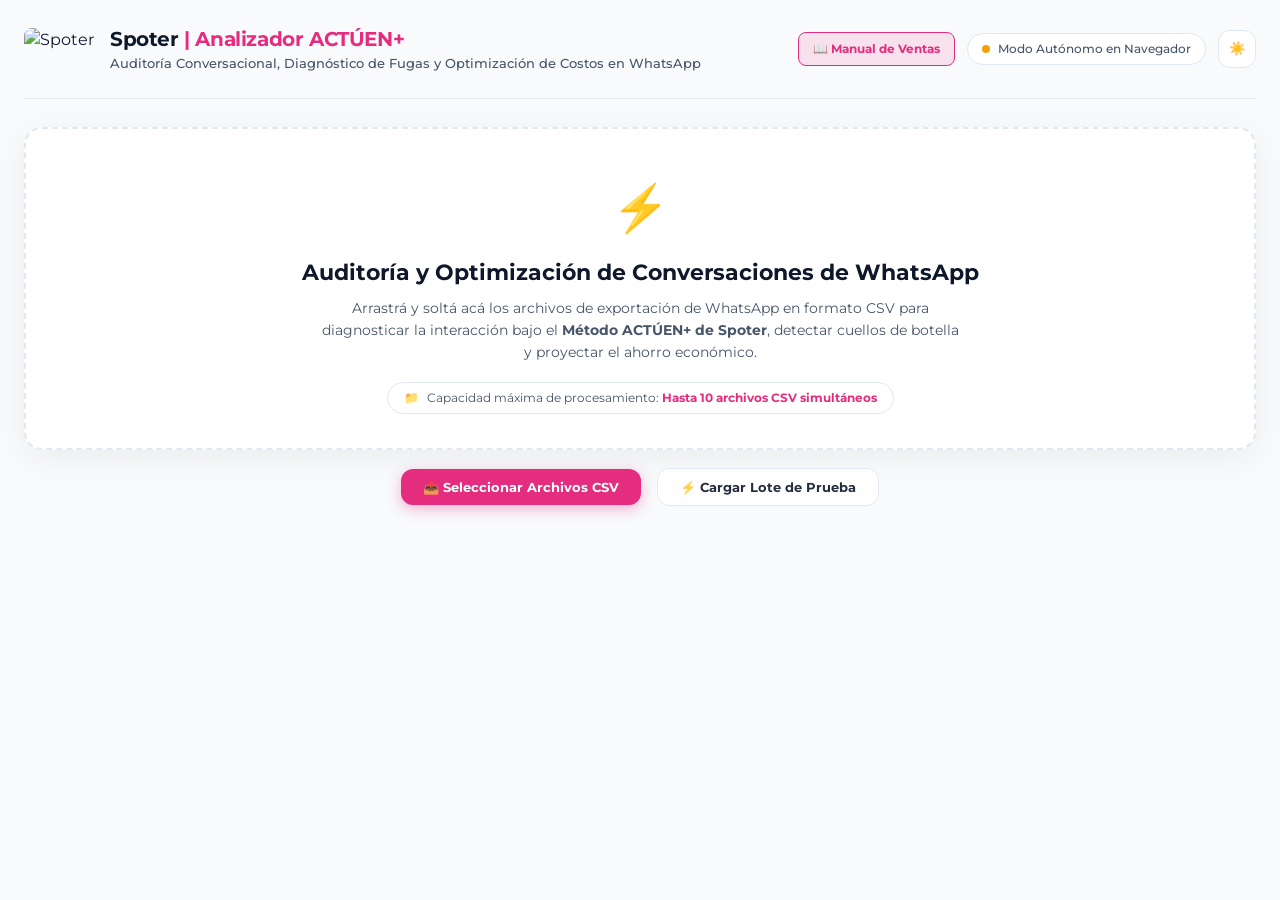
==== index_v2.4_clasico.html @ 39a01011 "Deploy Spoter ACTÚEN+ v2.5 y Manual de Ventas v2.0" ====
<!DOCTYPE html>
<html lang="es">
<head>
  <meta charset="UTF-8">
  <meta name="viewport" content="width=device-width, initial-scale=1.0">
  <title>Spoter | Analizador ACTÚEN+ - Auditoría Conversacional en WhatsApp</title>
  
  <!-- Tipografía Oficial Montserrat -->
  <link rel="preconnect" href="https://fonts.googleapis.com">
  <link rel="preconnect" href="https://fonts.gstatic.com" crossorigin>
  <link href="https://fonts.googleapis.com/css2?family=Montserrat:wght@400;500;600;700;800&display=swap" rel="stylesheet">
  
  <!-- Chart.js para visualizaciones interactivas -->
  <script src="https://cdn.jsdelivr.net/npm/chart.js"></script>
  
  <!-- PapaParse para procesamiento autónomo -->
  <script src="https://cdnjs.cloudflare.com/ajax/libs/PapaParse/5.4.1/papaparse.min.js"></script>
  
  <script>
    // Limpieza de Service Workers y cachés residuales de otros proyectos en localhost:8080
    if ('serviceWorker' in navigator) {
      navigator.serviceWorker.getRegistrations().then(registrations => {
        for (const reg of registrations) reg.unregister();
      });
    }
    if ('caches' in window) {
      caches.keys().then(names => {
        for (const name of names) caches.delete(name);
      });
    }
  </script>
  <link rel="stylesheet" href="app.css">
</head>
<body>

  <div class="container">
    
    <!-- Encabezado Principal Spoter (Limpio al Iniciar) -->
    <header class="app-header">
      <div class="brand-group">
        <img src="https://spoter.com.ar/wp-content/uploads/2022/11/Logo-Spoter.png" alt="Spoter" class="spoter-logo">
        <div class="brand-titles">
          <h1>Spoter <span>| Analizador ACTÚEN+</span></h1>
          <p id="subTitleHeader">Auditoría Conversacional, Diagnóstico de Fugas y Optimización de Costos en WhatsApp</p>
        </div>
      </div>
      <div class="header-actions">
        <a href="manual_ventas.html" target="_blank" class="btn-manual-link" style="text-decoration: none; display: inline-flex; align-items: center; gap: 6px; padding: 7px 14px; border-radius: 8px; border: 1px solid var(--spoter-pink); color: var(--spoter-pink); font-size: 12px; font-weight: 700; background: var(--spoter-pink-light); transition: all 0.2s ease;">
          📖 Manual de Ventas
        </a>
        <div class="status-indicator" id="apiStatusBadge">
          <span class="status-dot"></span> Verificando conexión...
        </div>
        <button class="btn-icon" id="btnTheme" title="Alternar tema claro/oscuro">🌙</button>
      </div>
    </header>

    <!-- Panel Inicial de Carga / Ingestión (Se oculta tras procesar) -->
    <section class="upload-container" id="dropzonePanel">
      <!-- Cuadro inicial de Drag & Drop -->
      <div class="dropzone-box" id="dropzoneBox">
        <div class="upload-icon">⚡</div>
        <h3>Auditoría y Optimización de Conversaciones de WhatsApp</h3>
        <p class="dropzone-desc">
          Arrastrá y soltá acá los archivos de exportación de WhatsApp en formato CSV para diagnosticar la interacción bajo el <strong>Método ACTÚEN+ de Spoter</strong>, detectar cuellos de botella y proyectar el ahorro económico.
        </p>
        
        <!-- Indicador de Cantidad Máxima de Archivos -->
        <div class="upload-max-badge">
          <span class="max-badge-icon">📁</span>
          <span>Capacidad máxima de procesamiento: <strong>Hasta 10 archivos CSV simultáneos</strong></span>
        </div>
      </div>
      
      <!-- Botones por FUERA del cuadro inicial -->
      <div class="upload-btn-group-outside">
        <button class="btn btn-primary btn-select-files" id="btnUpload">
          📤 Seleccionar Archivos CSV
        </button>
        <button class="btn btn-secondary btn-test-batch" id="btnLoadDefault">
          ⚡ Cargar Lote de Prueba
        </button>
        <input type="file" id="fileInput" multiple accept=".csv" style="display: none;">
      </div>
    </section>

    <!-- Wizard Intermedio de Calibración Spoter (Se activa tras procesar y antes de mostrar resultados) -->
    <section class="wizard-panel" id="wizardSection" style="display: none;">
      <div class="wizard-header">
        <div class="wizard-step-tag">Paso 1 de 2 • Configuración Previa al Diagnóstico</div>
        <h2>⚙️ Calibración de Parámetros del Análisis ACTÚEN+</h2>
        <p>
          El sistema auditó las conversaciones y detectó los siguientes parámetros operativos. Podés confirmarlos o modificarlos antes de ingresar al informe completo:
        </p>
      </div>

      <div class="wizard-steps-grid">
        <!-- Paso 1: Rubro -->
        <div class="wizard-step-card">
          <div class="step-badge">1</div>
          <div class="step-content">
            <h4>🏢 Rubro de la Empresa</h4>
            <p class="step-hint" id="wizRubroDetectedHint">Detectado automáticamente por vocabulario de clientes</p>
            <select class="wizard-select" id="wizSelectRubro">
              <option value="salud_obra_social">🏥 Salud, Obras Sociales & Prepagas</option>
              <option value="construccion_corralon">🧱 Construcción, Corralones & Materiales</option>
              <option value="automotor_concesionaria">🚗 Concesionarias, Talleres & Repuestos</option>
              <option value="inmobiliaria_desarrollos">🏢 Inmobiliarias & Desarrollos</option>
              <option value="seguros_fintech">💳 Seguros, Préstamos & Finanzas</option>
              <option value="educacion_institutos">🎓 Educación, Cursos & Universidades</option>
              <option value="comercio_retail">🛍️ Comercio, Retail & E-commerce</option>
              <option value="turismo_hoteleria">✈️ Turismo, Hoteles & Agencias</option>
              <option value="gastronomia_delivery">🍕 Gastronomía, Delivery & Bares</option>
              <option value="saas_b2b_tecnologia">💻 Software, SaaS & B2B</option>
              <option value="servicios_generales">⚙️ Servicios Profesionales & Generales</option>
            </select>
            <div class="step-detail" id="wizRubroDetail">Calibra SLA óptimo, plantillas y patrones de consulta del sector.</div>
          </div>
        </div>

        <!-- Paso 2: Foco -->
        <div class="wizard-step-card">
          <div class="step-badge">2</div>
          <div class="step-content">
            <h4>🎯 Foco del Canal de Atención</h4>
            <p class="step-hint" id="wizFocusDetectedHint">Evaluación comercial vs asistencial</p>
            <select class="wizard-select" id="wizSelectFocus">
              <option value="auto">🎯 Foco: Detección Automática</option>
              <option value="ventas">🛍️ Modo Ventas / Comercial (Cotizaciones & Cierre)</option>
              <option value="soporte">🎧 Modo Soporte / Gestión (Trámites & Reclamos)</option>
            </select>
            <div class="step-detail" id="wizFocusDetail">Define si se audita conversión comercial o eficiencia de resolución.</div>
          </div>
        </div>

        <!-- Paso 3: Política de Handoff -->
        <div class="wizard-step-card">
          <div class="step-badge">3</div>
          <div class="step-content">
            <h4>🤖 Política de Handoff</h4>
            <p class="step-hint">Derivación Bot ➔ Asesor Humano</p>
            <select class="wizard-select" id="wizSelectHandoff">
              <option value="hybrid">⚖️ Híbrido (Equilibrado)</option>
              <option value="bot_priority">🤖 Bot Autoservicio (Max Automatización)</option>
              <option value="human_priority">👤 Humano Prioritario (Venta Consultiva)</option>
            </select>
            <div class="step-detail" id="wizHandoffDetail">Ajusta el balance de automatización y auditoría de cuellos de botella.</div>
          </div>
        </div>
      </div>

      <!-- Criterios de Calificación al finalizar el wizard -->
      <div class="wizard-criteria-section" id="wizardCriteriaSection">
        <div class="criteria-header">
          <h3>🔍 Criterios de Calificación Spoter según tu Selección</h3>
          <span class="criteria-tag-active" id="wizSummaryBadge">Configuración Lista</span>
        </div>
        <div class="qualification-grid" id="wizardQualGrid">
          <div class="qualification-item">
            <strong>🏢 Rubro & Benchmarks</strong>
            <p id="wizTxtRubroQual">Cargando benchmark del sector...</p>
          </div>
          <div class="qualification-item">
            <strong>🎯 Foco & Tipo de Interacción</strong>
            <p id="wizTxtFocusQual">Calculando afinidad comercial...</p>
          </div>
          <div class="qualification-item">
            <strong>🤖 Política de Handoff & Automatización</strong>
            <p id="wizTxtHandoffQual">Evaluando balance bot vs personas...</p>
          </div>
          <div class="qualification-item">
            <strong>⏱️ Calibración de SLA y Tiempos</strong>
            <p id="wizTxtSlaQual">Ajustando umbrales de alerta y zona fría...</p>
          </div>
        </div>
      </div>

      <!-- Botón de Transición al Análisis -->
      <div class="wizard-actions">
        <button class="btn btn-primary btn-proceed-analysis" id="btnProceedToDashboard">
          🚀 Pasar al Análisis ➔
        </button>
      </div>
    </section>

    <!-- Contenido del Dashboard (Se activa tras pasar el wizard) -->
    <main id="dashboardContent" style="display: none;">

      <!-- Barra Ejecutiva Superior de Mando (Se Mantiene Visible Bien Arriba) -->
      <section class="executive-top-bar" id="executiveTopBar">
        <div class="executive-context">
          <div class="context-badges">
            <span class="badge-rubro" id="badgeRubroTop">🏢 Rubro: Detectando...</span>
            <span class="badge-files" id="badgeFilesTop">📁 0 archivos procesados</span>
          </div>
          <div class="context-selectors">
            <div class="selector-group">
              <label for="selectFocus">Foco del Canal:</label>
              <select class="focus-select" id="selectFocus" title="Cambiar foco de análisis">
                <option value="auto">🎯 Foco: Automático</option>
                <option value="ventas">🛍️ Modo Ventas / Comercial</option>
                <option value="soporte">🎧 Modo Soporte / Gestión</option>
              </select>
            </div>

            <div class="selector-group">
              <label for="selectHandoff">Política Handoff:</label>
              <select class="focus-select" id="selectHandoff" title="Política de Handoff (Derivación Bot ➔ Asesor)">
                <option value="hybrid">⚖️ Híbrido (Equilibrado)</option>
                <option value="bot_priority">🤖 Bot Autoservicio (Max Automatización)</option>
                <option value="human_priority">👤 Humano Prioritario (Venta Consultiva)</option>
              </select>
            </div>
          </div>
        </div>

        <div class="executive-actions">
          <button class="btn btn-primary" id="btnTopDownloadReport">
            📥 Descargar Informe (.md)
          </button>
          <button class="btn btn-secondary" id="btnTopPrintReport">
            🖨️ Guardar PDF
          </button>
          <button class="btn btn-outline-danger" id="btnResetAnalysis" title="Cargar nuevos archivos de chat">
            🔄 Nuevo Análisis
          </button>
        </div>
      </section>

      <!-- Ficha Técnica de Calificación Automática Spoter (CÓMO se definieron) -->
      <section class="qualification-panel" id="qualificationPanel">
        <div class="qualification-header">
          <h3>🔍 Criterios de Clasificación Automática de Spoter</h3>
          <span style="font-size: 11px; color: var(--text-muted);">Análisis Semántico en Tiempo Real</span>
        </div>
        <div class="qualification-grid">
          <div class="qualification-item" id="itemRubroQual">
            <strong>🏢 Rubro Detectado</strong>
            <p id="txtRubroQual">Analizando vocabulario y términos clave de los usuarios...</p>
          </div>
          <div class="qualification-item" id="itemFocusQual">
            <strong>🎯 Foco de Negocio (Ventas vs Soporte)</strong>
            <p id="txtFocusQual">Calculando afinidad comercial vs asistencial...</p>
          </div>
          <div class="qualification-item" id="itemHandoffQual">
            <strong>🤖 Política de Handoff & Automatización</strong>
            <p id="txtHandoffQual">Evaluando el balance de mensajes resueltos por bot vs personal humano...</p>
          </div>
          <div class="qualification-item" id="itemSlaQual">
            <strong>⏱️ Calibración de SLA y Tiempos</strong>
            <p id="txtSlaQual">Comparando los tiempos reales contra el estándar saludable del sector...</p>
          </div>
        </div>
      </section>

      <!-- Guía Explicativa del Semáforo Spoter -->
      <div class="kpi-legend-bar">
        <span class="legend-title">🚦 Semáforo de Calificación Spoter:</span>
        <div class="legend-badges">
          <span class="legend-item"><span class="dot-green"></span> <strong>Verde (Bueno):</strong> Cumple estándar saludable ACTÚEN+</span>
          <span class="legend-item"><span class="dot-yellow"></span> <strong>Amarillo (Alerta):</strong> Fricción operativa / Mejorable</span>
          <span class="legend-item"><span class="dot-red"></span> <strong>Rojo (Malo):</strong> Fuga de clientes, lentitud crítica o sobrecosto</span>
        </div>
      </div>

      <!-- Banner de Métricas Clave (KPIs Clickables con Semáforo y Contexto) -->
      <section class="kpi-grid">
        <div class="kpi-card" id="cardKpiTotalMsgs" data-kpi="total_msgs" title="Hacé clic para ver la explicación">
          <div class="kpi-title">
            <span>Total Mensajes</span>
            <span class="kpi-status-tag status-neutral" id="tagKpiTotalMsgs">ℹ️ AUDITADO</span>
          </div>
          <div class="kpi-value" id="kpiTotalMsgs">-</div>
          <div class="kpi-sub" id="kpiTotalSub">Volumen analizado del período</div>
        </div>

        <div class="kpi-card" id="cardKpiClients" data-kpi="clients" title="Hacé clic para ver el desglose de los 3 picos de horarios">
          <div class="kpi-title">
            <span>Usuarios Atendidos</span>
            <span class="kpi-status-tag status-neutral" id="tagKpiClients">📅 DEMANDA</span>
          </div>
          <div class="kpi-value" id="kpiClients">-</div>
          <div class="kpi-peaks-vertical" id="kpiPeaksVerticalContainer">
            <div class="kpi-peak-row">
              <span class="peak-badge-num">1.</span>
              <span class="peak-time" id="peakRowTime1">--:-- hs</span>
              <span class="peak-count" id="peakRowCount1">(--)</span>
            </div>
            <div class="kpi-peak-row">
              <span class="peak-badge-num">2.</span>
              <span class="peak-time" id="peakRowTime2">--:-- hs</span>
              <span class="peak-count" id="peakRowCount2">(--)</span>
            </div>
            <div class="kpi-peak-row">
              <span class="peak-badge-num">3.</span>
              <span class="peak-time" id="peakRowTime3">--:-- hs</span>
              <span class="peak-count" id="peakRowCount3">(--)</span>
            </div>
          </div>
        </div>

        <div class="kpi-card alert" id="cardKpiFrag" data-kpi="fragmentation" title="Hacé clic para ver la explicación">
          <div class="kpi-title">
            <span>Fragmentación (C)</span>
            <span class="kpi-status-tag status-alert" id="tagKpiFrag">🔴 MALO / CRÍTICO</span>
          </div>
          <div class="kpi-value" id="kpiFragmentation">-%</div>
          <div class="kpi-sub" id="kpiFragSub">Ráfagas de 2 o más mensajes</div>
        </div>

        <div class="kpi-card warning" id="cardKpiWait" data-kpi="wait_time" title="Hacé clic para ver la explicación y SLA del rubro">
          <div class="kpi-title">
            <span>Espera Media (T)</span>
            <span class="kpi-status-tag status-warning" id="tagKpiWait">🟡 ALERTA</span>
          </div>
          <div class="kpi-value" id="kpiAvgWait">- min</div>
          <div class="kpi-sub" id="kpiWaitSub">SLA rubro: -</div>
        </div>

        <div class="kpi-card success" id="cardKpiSavings" data-kpi="savings" title="Hacé clic para ver el desglose del Beneficio Económico y ROI">
          <div class="kpi-title">
            <span>Beneficio Económico</span>
            <span class="kpi-status-tag status-success" id="tagKpiSavings">🟢 BUENO / ROI</span>
          </div>
          <div class="kpi-value" id="kpiSavedMsgs">-$0 (-%)</div>
          <div class="kpi-sub" id="kpiSavedSub">Ahorro mensual proyectado</div>
        </div>

        <div class="kpi-card warning" id="kpiCardBottleneck" data-kpi="bottleneck" title="Hacé clic para ver la distribución de carga y handoff">
          <div class="kpi-title">
            <span id="kpiBottleneckTitle">Carga de Atención</span>
            <span class="kpi-status-tag status-warning" id="tagKpiBottleneck">🟡 ALERTA</span>
          </div>
          <div class="kpi-value" style="font-size: 16px;" id="kpiBottleneck">-</div>
          <div class="kpi-sub" id="kpiBottleneckSub">Distribución del equipo</div>
        </div>
      </section>

      <!-- Navegación por Pestañas Spoter (Botones Ejecutivos Grandes y Visibles) -->
      <nav class="tabs-nav" id="mainTabsNav">
        <button class="tab-btn active" data-tab="tabScorecard">
          <span class="tab-num">1</span>
          <span class="tab-label">Semáforo ACTÚEN+</span>
        </button>
        <button class="tab-btn" data-tab="tabTopics">
          <span class="tab-num">2</span>
          <span class="tab-label">Demanda & Ping-Pong</span>
        </button>
        <button class="tab-btn" data-tab="tabFriction">
          <span class="tab-num">3</span>
          <span class="tab-label">Fugas & Tiempos Calibrados</span>
        </button>
        <button class="tab-btn" data-tab="tabTemplates">
          <span class="tab-num">4</span>
          <span class="tab-label">Respuestas Maestras</span>
        </button>
        <button class="tab-btn" data-tab="tabSimulator">
          <span class="tab-num">5</span>
          <span class="tab-label">Simulador de Ahorro</span>
        </button>
      </nav>

      <!-- Pestaña 1: Semáforo ACTÚEN+ -->
      <section class="tab-pane active" id="tabScorecard">
        <div class="scorecard-grid" id="scorecardGrid">
          <!-- Renderizado dinámico desde app.js -->
        </div>
      </section>


      <!-- Pestaña 2: Top Motivos de Consulta & Ping-Pong -->
      <section class="tab-pane" id="tabTopics">
        
        <!-- Bloque Comparativo Ejecutivo: Ping-Pong Real vs Ideal -->
        <div class="pingpong-compare-block">
          <div class="pingpong-header">
            <h3>🏓 Análisis Comparativo de Ping-Pong: Realidad vs. Estándar Ideal ACTÚEN+</h3>
            <span class="pingpong-badge-excess" id="badgePingPongExcess">Factor Exceso: -</span>
          </div>
          <p style="font-size: 13px; color: var(--text-secondary); margin-bottom: 16px;">
            Mide la cantidad de mensajes intercambiados entre el interlocutor (cliente) y la empresa para resolver una consulta. Se compara contra el estándar óptimo de <strong>4.5 mensajes totales</strong> (resolución en 1 solo bloque estructurado).
          </p>
          <div class="pingpong-cards-grid">
            <div class="pingpong-card">
              <div class="pingpong-card-title">👤 Interlocutor (Cliente)</div>
              <div class="pingpong-card-val" id="ppClientVal">- msgs</div>
              <div class="pingpong-card-sub" id="ppClientSub">Estándar Ideal: <strong>2.5 msgs</strong> (Consulta + Confirmación)</div>
            </div>
            <div class="pingpong-card">
              <div class="pingpong-card-title">🏢 Operador (Empresa)</div>
              <div class="pingpong-card-val" id="ppOpVal">- msgs</div>
              <div class="pingpong-card-sub" id="ppOpSub">Estándar Ideal: <strong>2.0 msgs</strong> (Respuesta Maestra + Cierre)</div>
            </div>
            <div class="pingpong-card alert" id="cardPpTotal">
              <div class="pingpong-card-title">🏓 Total Ping-Pong por Caso</div>
              <div class="pingpong-card-val" id="ppTotalVal">- msgs</div>
              <div class="pingpong-card-sub" id="ppTotalSub">Meta Saludable: <strong>4.5 a 6 msgs</strong></div>
            </div>
          </div>
        </div>

        <div class="panel-grid">
          <div class="card-panel">
            <h3 id="topicsChartTitle">Consultas Principales y Nivel de Ping-Pong (Real vs Ideal)</h3>
            <div style="height: 360px;">
              <canvas id="chartTopics"></canvas>
            </div>
          </div>
          <div class="card-panel">
            <h3>Detalle Cuantitativo de Ping-Pong por Motivo de Consulta</h3>
            <div class="table-wrapper">
              <table class="data-table">
                <thead>
                  <tr>
                    <th>Categoría</th>
                    <th>Usuarios</th>
                    <th>%</th>
                    <th>Msgs Cliente</th>
                    <th>Msgs Operador</th>
                    <th>Total Caso</th>
                    <th>Exceso</th>
                    <th>Semáforo</th>
                  </tr>
                </thead>
                <tbody id="topicsTableBody">
                  <!-- Renderizado dinámico -->
                </tbody>
              </table>
            </div>
          </div>
        </div>
      </section>

      <!-- Pestaña 3: Fugas Operativas, Tiempos y Horarios -->
      <section class="tab-pane" id="tabFriction">
        
        <!-- Explicación de Zona Fría (Zona Azul) -->
        <div class="info-callout" style="border-left: 4px solid #3b82f6; background: rgba(59, 130, 246, 0.07); margin-bottom: 24px;">
          <div style="display: flex; align-items: center; gap: 8px; font-weight: 700; color: #60a5fa; margin-bottom: 6px;">
            <span>❄️ ¿Qué es la "Zona Fría" (Zona Azul) en el SLA de WhatsApp?</span>
          </div>
          <p style="font-size: 13px; color: var(--text-secondary); line-height: 1.5; margin: 0;">
            Representa todas las esperas superiores a <strong>15 minutos</strong>. En WhatsApp, un canal sincrónico e inmediato, cuando un lead o cliente espera más de 15 min entra en <em>enfriamiento crítico</em> ("lead frío"): <strong>más del 70% acude a la competencia o abandona la consulta frustrado</strong>. Es la zona donde se producen las mayores fugas de ventas y quejas operativas.
          </p>
        </div>

        <!-- Gráficos de Tiempos Aceitados: Mensaje Inicial vs. En Conversación -->
        <div style="margin-bottom: 24px;">
          <div style="display: flex; justify-content: space-between; align-items: flex-end; flex-wrap: wrap; gap: 10px; margin-bottom: 14px;">
            <div>
              <h3 style="font-family: var(--font-heading); font-size: 18px;">⏱️ Tiempos Aceitados (T): Mensaje Inicial vs. Mensajes en Conversación</h3>
              <p style="font-size: 13px; color: var(--text-secondary);" id="slaDescriptionText">
                Compara en la misma escala el tiempo de primera atención frente al tiempo de respuesta entre turnos sucesivos.
              </p>
            </div>
          </div>

          <div class="wait-times-comparison-grid">
            <div class="card-panel">
              <div class="chart-header-group">
                <h4>⏱️ 1. Espera en Mensaje Inicial (Primera Atención / Cola)</h4>
                <span class="badge-tag blue" id="tagInitialWaitAvg">Promedio: - min</span>
              </div>
              <p style="font-size: 12px; color: var(--text-muted); margin-bottom: 12px;">
                Tiempo transcurrido desde que el usuario escribe su primer mensaje hasta la primera respuesta de la empresa.
              </p>
              <div style="height: 240px;">
                <canvas id="chartWaitTimesInitial"></canvas>
              </div>
            </div>

            <div class="card-panel">
              <div class="chart-header-group">
                <h4>💬 2. Espera en Conversación (Continuidad / Ping-Pong)</h4>
                <span class="badge-tag green" id="tagInConvWaitAvg">Promedio: - min</span>
              </div>
              <p style="font-size: 12px; color: var(--text-muted); margin-bottom: 12px;">
                Tiempo de espera entre mensajes sucesivos una vez que la conversación ya está abierta y en curso.
              </p>
              <div style="height: 240px;">
                <canvas id="chartWaitTimesInConv"></canvas>
              </div>
            </div>
          </div>
        </div>

        <!-- Mapa de Días y Horas de Inicio (Primer Contacto) -->
        <div class="card-panel" style="margin-bottom: 24px;">
          <div style="display: flex; justify-content: space-between; align-items: center; flex-wrap: wrap; gap: 10px; margin-bottom: 12px;">
            <h3>📅 Mapa de Horarios y Días de Entrada (Cuándo Llegan tus Clientes)</h3>
            <span class="badge-tag pink" id="badgeTop3HoursSchedule">Top 3 Picos: -</span>
          </div>
          <p style="font-size: 13px; color: var(--text-secondary); margin-bottom: 16px;" id="scheduleSummaryText">
            Permite dimensionar la cobertura de asesores y bots en horarios pico y fuera de hora comercial.
          </p>
          <div class="panel-grid" style="margin-bottom: 0;">
            <div>
              <h4 style="font-size: 13px; color: var(--spoter-pink); margin-bottom: 10px;">Distribución por Día de la Semana</h4>
              <div style="height: 220px;">
                <canvas id="chartWeekdaySchedule"></canvas>
              </div>
            </div>
            <div>
              <h4 style="font-size: 13px; color: var(--spoter-pink); margin-bottom: 10px;">Distribución por Hora del Día (00 a 23 hs)</h4>
              <div style="height: 220px;">
                <canvas id="chartHourlySchedule"></canvas>
              </div>
            </div>
          </div>
        </div>

        <div class="panel-grid">
          <div class="card-panel">
            <h3>Distribución de Ráfagas (Cero Vueltas)</h3>
            <div style="height: 250px;">
              <canvas id="chartBursts"></canvas>
            </div>
            <p style="font-size: 12px; color: var(--text-secondary); margin-top: 15px; text-align: center;">
              Las intervenciones de 2 o más mensajes consecutivos fragmentan la información y multiplican la carga mental.
            </p>
          </div>

          <div class="card-panel">
            <h3>Distribución de Carga: Bot vs Asesores Humanos</h3>
            <div style="height: 250px;">
              <canvas id="chartOperators"></canvas>
            </div>
          </div>
        </div>

        <div class="card-panel">
          <h3>Métricas Críticas de Tiempos de Respuesta</h3>
          <div class="kpi-grid" style="margin-top: 15px; margin-bottom: 0;">
            <div class="kpi-card" data-kpi="avg_wait">
              <div class="kpi-title"><span>Espera Promedio</span><span class="info-hint">ℹ️</span></div>
              <div class="kpi-value" id="valAvgWait">-</div>
            </div>
            <div class="kpi-card" data-kpi="p90_wait">
              <div class="kpi-title"><span>Percentil 90 (P90)</span><span class="info-hint">ℹ️</span></div>
              <div class="kpi-value" id="valP90Wait">-</div>
            </div>
            <div class="kpi-card" data-kpi="p95_wait">
              <div class="kpi-title"><span>Percentil 95 (P95)</span><span class="info-hint">ℹ️</span></div>
              <div class="kpi-value" id="valP95Wait">-</div>
            </div>
            <div class="kpi-card alert" data-kpi="over_warning">
              <div class="kpi-title"><span>Fuera de SLA</span><span class="info-hint">ℹ️</span></div>
              <div class="kpi-value" id="valOver15">-</div>
            </div>
            <div class="kpi-card alert" data-kpi="drops">
              <div class="kpi-title"><span>Expulsiones Sistema</span><span class="info-hint">ℹ️</span></div>
              <div class="kpi-value" id="valDrops">-</div>
            </div>
          </div>
        </div>
      </section>

      <!-- Pestaña 4: Respuestas Maestras del Rubro -->
      <section class="tab-pane" id="tabTemplates">
        <div style="margin-bottom: 18px; display: flex; justify-content: space-between; align-items: flex-end; flex-wrap: wrap; gap: 10px;">
          <div>
            <h2 style="font-family: var(--font-heading); font-size: 20px;">Plantillas Condensadas "Cero Vueltas"</h2>
            <p style="font-size: 13px; color: var(--text-secondary);" id="templatesSubTitle">
              Reemplazan las conversaciones desordenadas por 1 solo bloque estructurado con viñetas y llamado a la acción.
            </p>
          </div>
          <button class="btn btn-secondary" id="btnToggleMoreTemplates">
            ➕ Ver Más Plantillas del Rubro
          </button>
        </div>
        <div id="templatesList">
          <!-- Renderizado dinámico de tarjetas Antes vs Después -->
        </div>
      </section>

      <!-- Pestaña 5: Simulador de Ahorro y Beneficio Económico -->
      <section class="tab-pane" id="tabSimulator">
        <div class="simulator-box">
          <h2 style="font-family: var(--font-heading); font-size: 22px; margin-bottom: 8px;">
            Simulador de Eficiencia Operativa y Beneficio Económico
          </h2>
          
          <!-- Explicación Clara del Objetivo de Optimización -->
          <div class="info-callout" style="margin-top: 16px;">
            <strong>🎯 ¿En base a qué se calcula el objetivo de optimización?</strong>
            <p id="txtOptimizationRationale" style="margin-top: 6px; color: var(--text-secondary); font-size: 13px;">
              Cargando línea de base de tu empresa...
            </p>
          </div>

          <div class="slider-container">
            <div style="display: flex; justify-content: space-between; font-weight: 700; margin-bottom: 10px;">
              <span>Porcentaje de Eliminación de Mensajes Redundantes:</span>
              <span id="sliderReductionVal" style="color: var(--spoter-pink); font-size: 20px;">60%</span>
            </div>
            <input type="range" id="reductionSlider" min="20" max="75" value="60" step="5">
          </div>

          <div class="kpi-grid">
            <div class="kpi-card success" data-kpi="sim_msgs">
              <div class="kpi-title"><span>Mensajes Ahorrados</span><span class="info-hint">ℹ️</span></div>
              <div class="kpi-value" id="simSavedMsgs">-</div>
              <div class="kpi-sub" id="simSavedMsgsSub">Reducción mensual de envíos</div>
            </div>
            <div class="kpi-card success" data-kpi="sim_hours">
              <div class="kpi-title"><span>Retorno Financiero Mensual</span><span class="info-hint">💰</span></div>
              <div class="kpi-value" id="simSavedHours">-</div>
              <div class="kpi-sub" id="simHoursSub">Horas liberadas + Ahorro de API</div>
            </div>
            <div class="kpi-card" data-kpi="sim_avg">
              <div class="kpi-title"><span>Nuevo Promedio Conversación</span><span class="info-hint">ℹ️</span></div>
              <div class="kpi-value" id="simNewAvg">-</div>
              <div class="kpi-sub">Objetivo: 6 a 8 mensajes</div>
            </div>
          </div>

          <div style="display: flex; gap: 14px; margin-top: 30px; flex-wrap: wrap;">
            <button class="btn btn-primary" id="btnExportReport">
              📄 Descargar Reporte Ejecutivo (.md)
            </button>
            <button class="btn btn-success" id="btnExportCanned">
              💾 Exportar Atajos para CRM / WhatsApp (.json)
            </button>
            <button class="btn btn-secondary" onclick="window.print()">
              🖨️ Imprimir / Guardar en PDF
            </button>
          </div>
        </div>
      </section>

    </main>

  </div>

  <!-- Modal de Confirmación para "Nuevo Análisis" (Protege contra borrado accidental) -->
  <div class="modal-backdrop" id="modalConfirmReset">
    <div class="modal-dialog" style="max-width: 520px;">
      <div class="modal-header">
        <h3 style="color: var(--danger);">⚠️ Iniciar Nuevo Análisis</h3>
        <button class="modal-close-btn" id="btnCancelResetCross">&times;</button>
      </div>
      <div class="modal-section">
        <p style="font-size: 14px; margin-bottom: 12px;">
          ¿Estás seguro de que deseás reiniciar el análisis actual de <strong id="resetCompanyName">la empresa</strong>?
        </p>
        <p style="font-size: 13px; color: var(--text-muted); background: var(--bg-primary); padding: 12px; border-radius: 8px; border: 1px solid var(--border-color);">
          💡 <strong>Recomendación Spoter:</strong> Te sugerimos descargar el reporte ejecutivo antes de continuar por las dudas de que sea una acción accidental.
        </p>
      </div>
      <div style="display: flex; flex-direction: column; gap: 10px; margin-top: 20px;">
        <button class="btn btn-primary" id="btnDownloadBeforeReset" style="justify-content: center;">
          📥 Descargar Informe Primero (.md)
        </button>
        <div style="display: flex; gap: 10px; justify-content: flex-end; margin-top: 6px;">
          <button class="btn btn-secondary" id="btnCancelReset">
            Cancelar
          </button>
          <button class="btn btn-danger" id="btnConfirmReset">
            Sí, Limpiar y Cargar Nuevos
          </button>
        </div>
      </div>
    </div>
  </div>

  <!-- Modal Explicativo para Tarjetas (Clickable Cards) -->
  <div class="modal-backdrop" id="explainModal">
    <div class="modal-dialog">
      <div class="modal-header">
        <h3 id="modalTitle">Detalle de la Métrica</h3>
        <button class="modal-close-btn" id="modalCloseBtn">&times;</button>
      </div>
      <div class="modal-section">
        <h4>¿Qué significa este dato?</h4>
        <p id="modalMeaning" style="white-space: pre-line;">-</p>
      </div>
      <div class="modal-section">
        <h4>¿Cómo se calculó a partir de tus chats?</h4>
        <p id="modalCalculation" style="white-space: pre-line;">-</p>
      </div>
      <div class="modal-section">
        <h4>¿Por qué es crítico según el Método ACTÚEN+?</h4>
        <p id="modalImpact" style="white-space: pre-line;">-</p>
      </div>
      <div class="modal-benchmark">
        <strong>🎯 Benchmark Saludable:</strong> <span id="modalBenchmark">-</span>
      </div>
    </div>
  </div>

  <!-- Notificación Toast Flotante -->
  <div class="toast" id="toastNotification">Mensaje</div>

  <script src="app.js"></script>
</body>
</html>
---- app.css ----
/* Sistema de Diseño Spoter - Analizador Conversacional ACTÚEN+ V2.3 */
@import url('https://fonts.googleapis.com/css2?family=Montserrat:wght@400;500;600;700;800&display=swap');

:root {
  /* Paleta Oficial de Spoter */
  --spoter-pink: #e42d7f;
  --spoter-pink-hover: #c9206b;
  --spoter-pink-light: rgba(228, 45, 127, 0.12);
  --spoter-pink-border: rgba(228, 45, 127, 0.4);
  
  --primary: var(--spoter-pink);
  --primary-hover: var(--spoter-pink-hover);
  --primary-light: var(--spoter-pink-light);
  
  /* Colores de Estado Oficiales para KPIs */
  --success: #10B981;
  --success-bg: rgba(16, 185, 129, 0.12);
  --warning: #F59E0B;
  --warning-bg: rgba(245, 158, 11, 0.12);
  --danger: #EF4444;
  --danger-bg: rgba(239, 68, 68, 0.12);
  --info: #06B6D4;
  
  /* Tema Oscuro Spoter por defecto */
  --bg-primary: #0b0f19;
  --bg-secondary: #111827;
  --bg-card: rgba(17, 24, 39, 0.9);
  --border-color: rgba(255, 255, 255, 0.1);
  --text-primary: #ffffff;
  --text-secondary: #9ca3af;
  --text-muted: #6b7280;

  --font-main: 'Montserrat', -apple-system, BlinkMacSystemFont, sans-serif;
  --font-heading: 'Montserrat', sans-serif;
  --radius-sm: 8px;
  --radius-md: 12px;
  --radius-lg: 18px;
  --transition: all 0.25s cubic-bezier(0.4, 0, 0.2, 1);
}

[data-theme="light"] {
  --bg-primary: #f8fafc;
  --bg-secondary: #ffffff;
  --bg-card: #ffffff;
  --border-color: #e2e8f0;
  --text-primary: #0f172a;
  --text-secondary: #475569;
  --text-muted: #94a3b8;
  --primary-light: rgba(228, 45, 127, 0.08);
}

* {
  box-sizing: border-box;
  margin: 0;
  padding: 0;
}

body {
  background-color: var(--bg-primary);
  color: var(--text-primary);
  font-family: var(--font-main);
  line-height: 1.5;
  min-height: 100vh;
  padding-bottom: 60px;
}

.container {
  max-width: 1280px;
  margin: 0 auto;
  padding: 0 24px;
}

/* Header Spoter */
.app-header {
  display: flex;
  justify-content: space-between;
  align-items: center;
  padding: 24px 0;
  border-bottom: 1px solid var(--border-color);
  margin-bottom: 28px;
  flex-wrap: wrap;
  gap: 16px;
}

.brand-group {
  display: flex;
  align-items: center;
  gap: 16px;
}

.spoter-logo {
  height: 42px;
  width: auto;
  border-radius: var(--radius-sm);
  display: block;
}

@media (max-width: 640px) {
  .spoter-logo { height: 32px; }
}

.brand-titles h1 {
  font-family: var(--font-heading);
  font-size: 20px;
  font-weight: 700;
  letter-spacing: -0.02em;
}

.brand-titles h1 span {
  color: var(--spoter-pink);
}

.brand-titles p {
  font-size: 13px;
  color: var(--text-secondary);
  font-weight: 500;
}

.header-actions {
  display: flex;
  align-items: center;
  gap: 12px;
  flex-wrap: wrap;
}

.archetype-controls {
  display: flex;
  align-items: center;
  gap: 8px;
  flex-wrap: wrap;
}

.badge-rubro {
  background: var(--spoter-pink-light);
  color: var(--spoter-pink);
  font-size: 12px;
  font-weight: 600;
  padding: 6px 14px;
  border-radius: 20px;
  border: 1px solid var(--spoter-pink-border);
  display: inline-flex;
  align-items: center;
  gap: 6px;
}

.focus-select {
  background: var(--bg-secondary);
  color: var(--text-primary);
  border: 1px solid var(--border-color);
  padding: 7px 14px;
  border-radius: 20px;
  font-size: 12px;
  font-weight: 600;
  font-family: var(--font-main);
  outline: none;
  cursor: pointer;
  transition: var(--transition);
}

.focus-select:hover {
  border-color: var(--spoter-pink);
}

.status-indicator {
  display: flex;
  align-items: center;
  gap: 8px;
  font-size: 12px;
  padding: 6px 14px;
  border-radius: 20px;
  background: var(--bg-secondary);
  border: 1px solid var(--border-color);
  color: var(--text-secondary);
  font-weight: 500;
}

.status-dot {
  width: 8px;
  height: 8px;
  border-radius: 50%;
  background: var(--success);
  box-shadow: 0 0 8px var(--success);
}

.btn-icon {
  background: var(--bg-secondary);
  border: 1px solid var(--border-color);
  color: var(--text-primary);
  width: 38px;
  height: 38px;
  border-radius: var(--radius-md);
  cursor: pointer;
  display: flex;
  align-items: center;
  justify-content: center;
  transition: var(--transition);
}

.btn-icon:hover {
  border-color: var(--spoter-pink);
}

/* Upload Panel / Dropzone (Hero) */
.upload-container {
  margin-bottom: 32px;
}

.dropzone-box {
  background: var(--bg-card);
  border: 2px dashed var(--border-color);
  border-radius: var(--radius-lg);
  padding: 44px 24px 34px;
  text-align: center;
  transition: var(--transition);
  box-shadow: 0 8px 32px rgba(0, 0, 0, 0.06);
}

.dropzone-box.dragover {
  border-color: var(--spoter-pink);
  background: var(--spoter-pink-light);
}

.upload-icon {
  font-size: 46px;
  margin-bottom: 14px;
}

.dropzone-box h3 {
  font-family: var(--font-heading);
  font-size: 22px;
  font-weight: 700;
  margin-bottom: 8px;
}

.dropzone-desc {
  color: var(--text-secondary);
  font-size: 14px;
  max-width: 640px;
  margin: 0 auto 18px;
  line-height: 1.6;
}

.upload-max-badge {
  display: inline-flex;
  align-items: center;
  gap: 8px;
  background: var(--bg-secondary);
  border: 1px solid var(--border-color);
  border-radius: 20px;
  padding: 6px 16px;
  font-size: 12px;
  color: var(--text-secondary);
}

.upload-max-badge strong {
  color: var(--spoter-pink);
}

.upload-btn-group-outside {
  display: flex;
  justify-content: center;
  align-items: center;
  gap: 16px;
  margin-top: 18px;
  flex-wrap: wrap;
}

.btn-select-files {
  font-size: 14.5px;
  padding: 12px 28px;
  border-radius: var(--radius-md);
  font-weight: 700;
  box-shadow: 0 4px 18px rgba(228, 45, 127, 0.35);
}

.btn-test-batch {
  font-size: 12px;
  padding: 8px 16px;
  border-radius: 20px;
  font-weight: 600;
  opacity: 0.9;
  border: 1px solid var(--border-color);
  background: var(--bg-card);
  color: var(--text-secondary);
}

.btn-test-batch:hover {
  opacity: 1;
  border-color: var(--spoter-pink);
  color: var(--spoter-pink);
}

/* Botones Spoter */
.btn {
  font-family: var(--font-main);
  font-size: 13px;
  font-weight: 700;
  padding: 10px 22px;
  border-radius: var(--radius-md);
  cursor: pointer;
  transition: var(--transition);
  display: inline-flex;
  align-items: center;
  gap: 8px;
  border: none;
}

.btn-primary {
  background: var(--spoter-pink);
  color: white;
  box-shadow: 0 4px 14px rgba(228, 45, 127, 0.35);
}

.btn-primary:hover {
  background: var(--spoter-pink-hover);
  transform: translateY(-1px);
  box-shadow: 0 6px 20px rgba(228, 45, 127, 0.45);
}

.btn-secondary {
  background: var(--bg-secondary);
  color: var(--text-primary);
  border: 1px solid var(--border-color);
}

.btn-secondary:hover {
  border-color: var(--spoter-pink);
  color: var(--spoter-pink);
}

.btn-success {
  background: var(--success);
  color: white;
}

.btn-success:hover {
  filter: brightness(1.1);
}

/* Wizard Intermedio de Calibración Spoter (Paso Previo) */
.wizard-panel {
  background: var(--bg-card);
  border: 1px solid var(--border-color);
  border-top: 4px solid var(--spoter-pink);
  border-radius: var(--radius-lg);
  padding: 34px 28px;
  margin-bottom: 32px;
  box-shadow: 0 12px 40px rgba(0, 0, 0, 0.08);
  animation: fadeIn 0.35s ease-out;
}

.wizard-header {
  text-align: center;
  max-width: 720px;
  margin: 0 auto 28px;
}

.wizard-step-tag {
  display: inline-block;
  font-size: 11px;
  font-weight: 800;
  color: var(--spoter-pink);
  background: var(--spoter-pink-light);
  border: 1px solid var(--spoter-pink-border);
  padding: 4px 14px;
  border-radius: 20px;
  text-transform: uppercase;
  letter-spacing: 0.04em;
  margin-bottom: 10px;
}

.wizard-header h2 {
  font-family: var(--font-heading);
  font-size: 22px;
  font-weight: 700;
  margin-bottom: 8px;
}

.wizard-header p {
  color: var(--text-secondary);
  font-size: 13.5px;
  line-height: 1.5;
}

.wizard-steps-grid {
  display: grid;
  grid-template-columns: repeat(3, 1fr);
  gap: 18px;
  margin-bottom: 28px;
}

@media (max-width: 880px) {
  .wizard-steps-grid {
    grid-template-columns: 1fr;
  }
}

.wizard-step-card {
  background: var(--bg-secondary);
  border: 1px solid var(--border-color);
  border-radius: var(--radius-md);
  padding: 20px;
  display: flex;
  gap: 14px;
  align-items: flex-start;
  transition: var(--transition);
}

.wizard-step-card:hover {
  border-color: var(--spoter-pink);
  box-shadow: 0 6px 20px rgba(228, 45, 127, 0.1);
}

.step-badge {
  width: 32px;
  height: 32px;
  border-radius: 50%;
  background: var(--spoter-pink);
  color: white;
  display: flex;
  align-items: center;
  justify-content: center;
  font-weight: 800;
  font-size: 14px;
  flex-shrink: 0;
  box-shadow: 0 3px 10px rgba(228, 45, 127, 0.3);
}

.step-content {
  flex: 1;
}

.step-content h4 {
  font-family: var(--font-heading);
  font-size: 14.5px;
  font-weight: 700;
  margin-bottom: 4px;
}

.step-hint {
  font-size: 11px;
  color: var(--text-muted);
  margin-bottom: 10px;
}

.wizard-select {
  width: 100%;
  background: var(--bg-card);
  color: var(--text-primary);
  border: 1.5px solid var(--border-color);
  border-radius: var(--radius-sm);
  padding: 9px 12px;
  font-size: 12.5px;
  font-weight: 600;
  font-family: var(--font-main);
  outline: none;
  cursor: pointer;
  transition: var(--transition);
}

.wizard-select:focus, .wizard-select:hover {
  border-color: var(--spoter-pink);
}

.step-detail {
  font-size: 11px;
  color: var(--text-secondary);
  margin-top: 8px;
  line-height: 1.4;
}

.wizard-criteria-section {
  background: var(--bg-card);
  border: 1px solid var(--border-color);
  border-radius: var(--radius-md);
  padding: 22px;
  margin-bottom: 24px;
}

.criteria-header {
  display: flex;
  justify-content: space-between;
  align-items: center;
  margin-bottom: 16px;
  flex-wrap: wrap;
  gap: 8px;
}

.criteria-header h3 {
  font-family: var(--font-heading);
  font-size: 15px;
  font-weight: 700;
  margin: 0;
}

.criteria-tag-active {
  background: rgba(16, 185, 129, 0.15);
  color: #10b981;
  border: 1px solid rgba(16, 185, 129, 0.35);
  font-size: 11px;
  font-weight: 700;
  padding: 3px 10px;
  border-radius: 12px;
}

.wizard-actions {
  display: flex;
  justify-content: center;
  margin-top: 10px;
}

.btn-proceed-analysis {
  font-size: 16px;
  padding: 14px 38px;
  border-radius: var(--radius-md);
  font-weight: 800;
  background: var(--spoter-pink);
  color: white;
  box-shadow: 0 6px 24px rgba(228, 45, 127, 0.4);
  transition: var(--transition);
  display: inline-flex;
  align-items: center;
  gap: 10px;
  cursor: pointer;
  border: none;
}

.btn-proceed-analysis:hover {
  background: var(--spoter-pink-hover);
  transform: translateY(-2px);
  box-shadow: 0 8px 30px rgba(228, 45, 127, 0.55);
}

/* Barra Ejecutiva Superior de Mando (Alta Relevancia al Procesar) */
.executive-top-bar {
  background: var(--bg-card);
  border: 1px solid var(--border-color);
  border-top: 3px solid var(--spoter-pink);
  border-radius: var(--radius-md);
  padding: 20px 24px;
  margin-bottom: 24px;
  display: flex;
  justify-content: space-between;
  align-items: center;
  flex-wrap: wrap;
  gap: 18px;
  box-shadow: 0 8px 30px rgba(0, 0, 0, 0.1);
  animation: slideDown 0.3s ease;
}

@keyframes slideDown {
  from { opacity: 0; transform: translateY(-10px); }
  to { opacity: 1; transform: translateY(0); }
}

.executive-context {
  display: flex;
  flex-direction: column;
  gap: 12px;
}

.context-badges {
  display: flex;
  align-items: center;
  gap: 10px;
  flex-wrap: wrap;
}

.badge-files {
  background: var(--bg-secondary);
  color: var(--text-secondary);
  font-size: 12px;
  font-weight: 600;
  padding: 6px 14px;
  border-radius: 20px;
  border: 1px solid var(--border-color);
  display: inline-flex;
  align-items: center;
  gap: 6px;
}

.context-selectors {
  display: flex;
  align-items: center;
  gap: 16px;
  flex-wrap: wrap;
}

.selector-group {
  display: flex;
  align-items: center;
  gap: 8px;
  font-size: 12px;
  font-weight: 600;
  color: var(--text-secondary);
}

.executive-actions {
  display: flex;
  align-items: center;
  gap: 10px;
  flex-wrap: wrap;
}

.btn-outline-danger {
  background: transparent;
  color: var(--danger);
  border: 1px solid rgba(239, 68, 68, 0.4);
}

.btn-outline-danger:hover {
  background: rgba(239, 68, 68, 0.1);
  border-color: var(--danger);
}

.btn-danger {
  background: var(--danger);
  color: white;
}

.btn-danger:hover {
  filter: brightness(1.1);
}

/* Ficha Técnica de Calificación Automática Spoter (CÓMO se definieron) */
.qualification-panel {
  background: var(--bg-card);
  border: 1px solid var(--border-color);
  border-left: 4px solid var(--spoter-pink);
  border-radius: var(--radius-md);
  padding: 22px;
  margin-bottom: 28px;
  box-shadow: 0 4px 20px rgba(0,0,0,0.05);
}

.qualification-header {
  display: flex;
  justify-content: space-between;
  align-items: center;
  margin-bottom: 14px;
}

.qualification-header h3 {
  font-size: 15px;
  font-weight: 700;
  display: flex;
  align-items: center;
  gap: 8px;
  color: var(--text-primary);
}

.qualification-grid {
  display: grid;
  grid-template-columns: repeat(auto-fit, minmax(240px, 1fr));
  gap: 16px;
}

.qualification-item {
  background: var(--bg-secondary);
  border-radius: var(--radius-sm);
  padding: 14px;
  font-size: 12px;
  border: 1px solid var(--border-color);
}

.qualification-item strong {
  display: block;
  font-size: 11px;
  text-transform: uppercase;
  color: var(--spoter-pink);
  margin-bottom: 4px;
}

.qualification-item p {
  color: var(--text-secondary);
  line-height: 1.5;
}

/* Guía Explicativa del Semáforo Spoter */
.kpi-legend-bar {
  background: var(--bg-card);
  border: 1px solid var(--border-color);
  border-radius: var(--radius-md);
  padding: 12px 20px;
  margin-bottom: 18px;
  display: flex;
  align-items: center;
  justify-content: space-between;
  flex-wrap: wrap;
  gap: 12px;
  box-shadow: 0 2px 10px rgba(0,0,0,0.03);
}

.legend-title {
  font-size: 12px;
  font-weight: 700;
  color: var(--text-primary);
  text-transform: uppercase;
  letter-spacing: 0.04em;
}

.legend-badges {
  display: flex;
  align-items: center;
  gap: 16px;
  flex-wrap: wrap;
}

.legend-item {
  display: flex;
  align-items: center;
  gap: 6px;
  font-size: 12px;
  color: var(--text-secondary);
}

.dot-green {
  width: 10px;
  height: 10px;
  border-radius: 50%;
  background: #10b981;
  box-shadow: 0 0 8px rgba(16, 185, 129, 0.7);
  display: inline-block;
}

.dot-yellow {
  width: 10px;
  height: 10px;
  border-radius: 50%;
  background: #f59e0b;
  box-shadow: 0 0 8px rgba(245, 158, 11, 0.7);
  display: inline-block;
}

.dot-red {
  width: 10px;
  height: 10px;
  border-radius: 50%;
  background: #ef4444;
  box-shadow: 0 0 8px rgba(239, 68, 68, 0.7);
  display: inline-block;
}

/* Grid de KPIs */
.kpi-grid {
  display: grid;
  grid-template-columns: repeat(auto-fit, minmax(180px, 1fr));
  gap: 16px;
  margin-bottom: 30px;
}

.kpi-card {
  background: var(--bg-card);
  border: 1px solid var(--border-color);
  border-radius: var(--radius-md);
  padding: 18px 20px;
  transition: var(--transition);
  cursor: pointer;
  position: relative;
  overflow: hidden;
  box-shadow: 0 4px 16px rgba(0,0,0,0.04);
}

.kpi-card:hover {
  transform: translateY(-3px);
  border-color: var(--spoter-pink);
  box-shadow: 0 10px 24px rgba(228, 45, 127, 0.15);
}

.kpi-card::after {
  content: "";
  position: absolute;
  top: 0;
  left: 0;
  width: 4px;
  height: 100%;
  background: var(--spoter-pink);
}

.kpi-card.alert {
  border-color: rgba(239, 68, 68, 0.45);
  background: linear-gradient(180deg, var(--bg-card), rgba(239, 68, 68, 0.04));
}
.kpi-card.alert::after { background: var(--danger); box-shadow: 0 0 8px var(--danger); }

.kpi-card.warning {
  border-color: rgba(245, 158, 11, 0.45);
  background: linear-gradient(180deg, var(--bg-card), rgba(245, 158, 11, 0.04));
}
.kpi-card.warning::after { background: var(--warning); box-shadow: 0 0 8px var(--warning); }

.kpi-card.success {
  border-color: rgba(16, 185, 129, 0.45);
  background: linear-gradient(180deg, var(--bg-card), rgba(16, 185, 129, 0.04));
}
.kpi-card.success::after { background: var(--success); box-shadow: 0 0 8px var(--success); }

.kpi-title {
  font-size: 12px;
  color: var(--text-secondary);
  font-weight: 600;
  display: flex;
  justify-content: space-between;
  align-items: center;
  margin-bottom: 8px;
}

.kpi-status-tag {
  font-size: 10px;
  font-weight: 800;
  padding: 3px 8px;
  border-radius: 12px;
  letter-spacing: 0.03em;
  text-transform: uppercase;
}

.kpi-status-tag.status-success {
  background: rgba(16, 185, 129, 0.15);
  color: #10b981;
  border: 1px solid rgba(16, 185, 129, 0.35);
}

.kpi-status-tag.status-alert {
  background: rgba(239, 68, 68, 0.15);
  color: #ef4444;
  border: 1px solid rgba(239, 68, 68, 0.35);
}

.kpi-status-tag.status-warning {
  background: rgba(245, 158, 11, 0.15);
  color: #f59e0b;
  border: 1px solid rgba(245, 158, 11, 0.35);
}

.kpi-status-tag.status-neutral {
  background: rgba(148, 163, 184, 0.15);
  color: var(--text-secondary);
  border: 1px solid var(--border-color);
}

.kpi-value {
  font-family: var(--font-heading);
  font-size: 24px;
  font-weight: 800;
  color: var(--text-primary);
  letter-spacing: -0.02em;
}

.kpi-sub {
  font-size: 11px;
  color: var(--text-muted);
  margin-top: 6px;
  font-weight: 500;
  line-height: 1.3;
}

/* Top Picos Horarios en Vertical (1. 2. 3.) */
.kpi-peaks-vertical {
  display: flex;
  flex-direction: column;
  gap: 3px;
  margin-top: 6px;
  font-size: 11px;
}

.kpi-peak-row {
  display: flex;
  align-items: center;
  gap: 6px;
  line-height: 1.25;
}

.peak-badge-num {
  font-weight: 800;
  color: var(--spoter-pink);
  min-width: 14px;
  font-size: 11px;
}

.peak-time {
  font-weight: 600;
  color: var(--text-primary);
  font-size: 11px;
}

.peak-count {
  color: var(--text-muted);
  font-size: 10.5px;
}

.info-hint {
  font-size: 11px;
  opacity: 0.7;
}

/* Navegación por Tabs: Botones Ejecutivos Grandes y Visibles (Sin Slider) */
.tabs-nav {
  display: grid;
  grid-template-columns: repeat(5, 1fr);
  gap: 12px;
  margin-bottom: 28px;
  width: 100%;
}

@media (max-width: 1100px) {
  .tabs-nav {
    grid-template-columns: repeat(auto-fit, minmax(180px, 1fr));
  }
}

.tab-btn {
  background: var(--bg-card);
  border: 1.5px solid var(--border-color);
  border-radius: var(--radius-md);
  padding: 14px 16px;
  display: flex;
  align-items: center;
  gap: 10px;
  cursor: pointer;
  text-align: left;
  transition: all 0.2s ease;
  box-shadow: 0 2px 8px rgba(0, 0, 0, 0.04);
}

.tab-btn:hover {
  border-color: var(--spoter-pink);
  transform: translateY(-2px);
  box-shadow: 0 6px 18px rgba(0, 0, 0, 0.08);
}

.tab-num {
  width: 28px;
  height: 28px;
  border-radius: 50%;
  background: var(--bg-secondary);
  border: 1px solid var(--border-color);
  display: flex;
  align-items: center;
  justify-content: center;
  font-size: 12px;
  font-weight: 800;
  color: var(--text-secondary);
  flex-shrink: 0;
  transition: all 0.2s ease;
}

.tab-label {
  font-family: var(--font-heading);
  font-size: 13px;
  font-weight: 700;
  color: var(--text-primary);
  line-height: 1.25;
}

.tab-btn.active {
  border-color: var(--spoter-pink);
  background: linear-gradient(135deg, rgba(228, 45, 127, 0.16), rgba(228, 45, 127, 0.03));
  box-shadow: 0 4px 20px rgba(228, 45, 127, 0.25);
}

.tab-btn.active .tab-num {
  background: var(--spoter-pink);
  color: white;
  border-color: var(--spoter-pink);
  box-shadow: 0 0 10px rgba(228, 45, 127, 0.6);
}

.tab-btn.active .tab-label {
  color: var(--spoter-pink);
}

.tab-pane {
  display: none;
  animation: fadeIn 0.3s ease;
}

.tab-pane.active {
  display: block;
}

@keyframes fadeIn {
  from { opacity: 0; transform: translateY(6px); }
  to { opacity: 1; transform: translateY(0); }
}

/* Bloque Comparativo de Ping-Pong: Cliente vs Operador vs Ideal */
.pingpong-compare-block {
  background: var(--bg-card);
  border: 1px solid var(--border-color);
  border-top: 3px solid #06b6d4;
  border-radius: var(--radius-md);
  padding: 22px 24px;
  margin-bottom: 24px;
  box-shadow: 0 4px 16px rgba(0, 0, 0, 0.04);
}

.pingpong-header {
  display: flex;
  justify-content: space-between;
  align-items: center;
  flex-wrap: wrap;
  gap: 10px;
  margin-bottom: 8px;
}

.pingpong-header h3 {
  font-family: var(--font-heading);
  font-size: 17px;
  font-weight: 700;
  margin: 0;
}

.pingpong-badge-excess {
  background: rgba(239, 68, 68, 0.15);
  color: var(--danger);
  font-size: 13px;
  font-weight: 800;
  padding: 6px 14px;
  border-radius: 20px;
  border: 1px solid rgba(239, 68, 68, 0.35);
}

.pingpong-cards-grid {
  display: grid;
  grid-template-columns: repeat(auto-fit, minmax(220px, 1fr));
  gap: 14px;
  margin-top: 14px;
}

.pingpong-card {
  background: var(--bg-secondary);
  border: 1px solid var(--border-color);
  border-radius: var(--radius-sm);
  padding: 16px 18px;
  position: relative;
}

.pingpong-card.alert {
  border-color: rgba(239, 68, 68, 0.4);
  background: rgba(239, 68, 68, 0.05);
}

.pingpong-card-title {
  font-size: 12px;
  font-weight: 700;
  color: var(--text-secondary);
  margin-bottom: 6px;
}

.pingpong-card-val {
  font-family: var(--font-heading);
  font-size: 24px;
  font-weight: 800;
  color: var(--text-primary);
}

.pingpong-card-sub {
  font-size: 11px;
  color: var(--text-muted);
  margin-top: 6px;
  line-height: 1.4;
}

/* Grilla Comparativa de Tiempos de Espera Lado a Lado */
.wait-times-comparison-grid {
  display: grid;
  grid-template-columns: 1fr 1fr;
  gap: 20px;
  margin-bottom: 24px;
}

@media (max-width: 860px) {
  .wait-times-comparison-grid {
    grid-template-columns: 1fr;
  }
}

.chart-header-group {
  display: flex;
  justify-content: space-between;
  align-items: center;
  margin-bottom: 4px;
}

.chart-header-group h4 {
  font-family: var(--font-heading);
  font-size: 14px;
  font-weight: 700;
  color: var(--text-primary);
  margin: 0;
}

.chart-sub-info {
  font-size: 12px;
  color: var(--text-muted);
  margin-bottom: 12px;
  line-height: 1.4;
}

/* Paneles y Cards */
.panel-grid {
  display: grid;
  grid-template-columns: repeat(auto-fit, minmax(420px, 1fr));
  gap: 20px;
  margin-bottom: 24px;
}

.card-panel {
  background: var(--bg-card);
  border: 1px solid var(--border-color);
  border-radius: var(--radius-md);
  padding: 24px;
  box-shadow: 0 4px 16px rgba(0,0,0,0.04);
}

.card-panel h3 {
  font-family: var(--font-heading);
  font-size: 16px;
  font-weight: 700;
  margin-bottom: 16px;
  display: flex;
  align-items: center;
  justify-content: space-between;
}

/* Callouts Informativos */
.info-callout {
  background: var(--bg-secondary);
  border: 1px solid var(--border-color);
  border-left: 4px solid var(--spoter-pink);
  border-radius: var(--radius-md);
  padding: 16px 20px;
  margin-bottom: 22px;
  font-size: 13px;
  line-height: 1.6;
}

.info-callout strong {
  color: var(--text-primary);
}

/* Scorecard ACTÚEN+ Interactivo y Atractivo */
.scorecard-grid {
  display: grid;
  grid-template-columns: repeat(auto-fit, minmax(360px, 1fr));
  gap: 20px;
}

.score-card {
  background: var(--bg-card);
  border: 1px solid var(--border-color);
  border-radius: var(--radius-md);
  padding: 22px;
  display: flex;
  flex-direction: column;
  justify-content: space-between;
  transition: all 0.25s ease;
  cursor: pointer;
  position: relative;
  overflow: hidden;
  box-shadow: 0 4px 16px rgba(0, 0, 0, 0.04);
}

.score-card:hover {
  border-color: var(--spoter-pink);
  transform: translateY(-2px);
  box-shadow: 0 10px 28px rgba(228, 45, 127, 0.14);
}

.score-card.expanded {
  border-color: var(--spoter-pink);
  box-shadow: 0 12px 32px rgba(228, 45, 127, 0.18);
  background: linear-gradient(180deg, var(--bg-card), rgba(228, 45, 127, 0.02));
}

.score-header-top {
  display: flex;
  justify-content: space-between;
  align-items: flex-start;
  gap: 12px;
  margin-bottom: 12px;
}

.pillar-identity {
  display: flex;
  align-items: center;
  gap: 12px;
}

.pillar-letter {
  width: 32px;
  height: 32px;
  border-radius: 8px;
  display: flex;
  align-items: center;
  justify-content: center;
  font-weight: 800;
  font-size: 15px;
  color: white;
  background: var(--spoter-pink);
  flex-shrink: 0;
  box-shadow: 0 2px 8px rgba(0, 0, 0, 0.15);
}

.pillar-letter.óptimo { background: #10b981; box-shadow: 0 2px 8px rgba(16, 185, 129, 0.35); }
.pillar-letter.alerta { background: #f59e0b; box-shadow: 0 2px 8px rgba(245, 158, 11, 0.35); }
.pillar-letter.crítico { background: #ef4444; box-shadow: 0 2px 8px rgba(239, 68, 68, 0.35); }

.pillar-title-group .pillar-name {
  font-family: var(--font-heading);
  font-size: 15px;
  font-weight: 700;
  margin: 0;
  line-height: 1.2;
}

.pillar-title-group .pillar-sub {
  font-size: 11px;
  color: var(--text-muted);
  margin-top: 2px;
}

.status-badge {
  font-size: 11px;
  font-weight: 800;
  padding: 4px 10px;
  border-radius: 12px;
  text-transform: uppercase;
  letter-spacing: 0.02em;
  white-space: nowrap;
}

.status-badge.óptimo { background: rgba(16, 185, 129, 0.15); color: #10b981; border: 1px solid rgba(16, 185, 129, 0.35); }
.status-badge.alerta { background: rgba(245, 158, 11, 0.15); color: #f59e0b; border: 1px solid rgba(245, 158, 11, 0.35); }
.status-badge.crítico { background: rgba(239, 68, 68, 0.15); color: #ef4444; border: 1px solid rgba(239, 68, 68, 0.35); }

.score-chip-bar {
  display: flex;
  align-items: center;
  gap: 6px;
  margin-bottom: 10px;
  flex-wrap: wrap;
}

.score-metric-chip {
  font-size: 11px;
  font-weight: 700;
  padding: 3px 9px;
  border-radius: 12px;
  background: var(--bg-secondary);
  border: 1px solid var(--border-color);
  color: var(--text-secondary);
}

.score-body-clean {
  font-size: 13px;
  color: var(--text-secondary);
  line-height: 1.55;
  margin-bottom: 16px;
}

.score-body-clean .lead-sentence {
  font-weight: 600;
  color: var(--text-primary);
  display: block;
  margin-bottom: 4px;
}

.score-action-toggle {
  background: var(--bg-secondary);
  border: 1px solid var(--border-color);
  border-radius: var(--radius-sm);
  padding: 9px 14px;
  font-size: 12px;
  font-weight: 700;
  color: var(--spoter-pink);
  display: flex;
  justify-content: space-between;
  align-items: center;
  transition: var(--transition);
  margin-top: auto;
  user-select: none;
}

.score-card:hover .score-action-toggle {
  background: var(--spoter-pink-light);
  border-color: var(--spoter-pink-border);
}

.score-solution-drawer {
  display: none;
  background: var(--bg-secondary);
  border-radius: var(--radius-sm);
  padding: 16px;
  margin-top: 14px;
  border-left: 3px solid var(--spoter-pink);
  font-size: 12.5px;
  line-height: 1.55;
  animation: fadeIn 0.25s ease-out;
}

.score-solution-drawer.open {
  display: block;
}

.sol-section-title {
  font-weight: 800;
  color: var(--spoter-pink);
  font-size: 12px;
  margin-bottom: 6px;
  display: flex;
  align-items: center;
  gap: 6px;
}

.sol-text {
  color: var(--text-primary);
  margin-bottom: 10px;
}

.sol-actions-row {
  display: flex;
  gap: 8px;
  margin-top: 10px;
  flex-wrap: wrap;
}

.btn-copy-solution {
  font-size: 11px;
  padding: 6px 12px;
  border-radius: 6px;
  border: 1px solid var(--spoter-pink);
  background: transparent;
  color: var(--spoter-pink);
  cursor: pointer;
  font-weight: 700;
  transition: var(--transition);
  display: inline-flex;
  align-items: center;
  gap: 5px;
}

.btn-copy-solution:hover {
  background: var(--spoter-pink);
  color: white;
}

/* Tablas */
.table-wrapper {
  overflow-x: auto;
}

.data-table {
  width: 100%;
  border-collapse: collapse;
  font-size: 13px;
}

.data-table th, .data-table td {
  padding: 11px 14px;
  text-align: left;
  border-bottom: 1px solid var(--border-color);
}

.data-table th {
  color: var(--text-secondary);
  font-weight: 700;
  font-size: 11px;
  text-transform: uppercase;
}

.badge-tag {
  display: inline-block;
  padding: 3px 8px;
  border-radius: 4px;
  font-size: 11px;
  font-weight: 700;
}

.badge-tag.green { background: var(--success-bg); color: var(--success); }
.badge-tag.yellow { background: var(--warning-bg); color: var(--warning); }
.badge-tag.orange { background: rgba(249, 115, 22, 0.15); color: #f97316; }
.badge-tag.red { background: var(--danger-bg); color: var(--danger); }

/* Plantillas Comparativas */
.template-card {
  background: var(--bg-card);
  border: 1px solid var(--border-color);
  border-radius: var(--radius-md);
  padding: 24px;
  margin-bottom: 20px;
  transition: var(--transition);
}

.template-card.hidden-extra {
  display: none;
}

.template-header {
  display: flex;
  justify-content: space-between;
  align-items: center;
  margin-bottom: 16px;
  flex-wrap: wrap;
  gap: 10px;
}

.template-title h3 {
  font-family: var(--font-heading);
  font-size: 16px;
  font-weight: 700;
}

.shortcut-tag {
  background: var(--spoter-pink-light);
  color: var(--spoter-pink);
  font-family: monospace;
  padding: 3px 8px;
  border-radius: 4px;
  font-size: 12px;
  font-weight: 700;
  margin-left: 8px;
}

.comparison-grid {
  display: grid;
  grid-template-columns: 1fr 1.3fr;
  gap: 16px;
}

@media (max-width: 768px) {
  .comparison-grid { grid-template-columns: 1fr; }
}

.block-before, .block-after {
  padding: 16px;
  border-radius: var(--radius-sm);
  font-size: 13px;
}

.block-before {
  background: rgba(239, 68, 68, 0.05);
  border: 1px solid rgba(239, 68, 68, 0.2);
}

.block-before h4 {
  color: var(--danger);
  font-size: 13px;
  margin-bottom: 8px;
}

.block-after {
  background: rgba(16, 185, 129, 0.05);
  border: 1px solid rgba(16, 185, 129, 0.25);
}

.block-after h4 {
  color: var(--success);
  font-size: 13px;
  margin-bottom: 8px;
}

.message-box {
  background: var(--bg-secondary);
  border-radius: var(--radius-sm);
  padding: 14px;
  font-family: var(--font-main);
  white-space: pre-wrap;
  line-height: 1.6;
  margin: 10px 0;
  border: 1px solid var(--border-color);
}

.tipping-badge {
  background: var(--spoter-pink-light);
  color: var(--spoter-pink);
  font-size: 12px;
  font-weight: 700;
  padding: 6px 12px;
  border-radius: 6px;
  display: inline-block;
}

/* Simulador */
.simulator-box {
  background: var(--bg-card);
  border: 1px solid var(--border-color);
  border-radius: var(--radius-lg);
  padding: 30px;
}

.slider-container {
  margin: 24px 0;
}

input[type="range"] {
  width: 100%;
  accent-color: var(--spoter-pink);
  height: 6px;
  border-radius: 3px;
  cursor: pointer;
}

/* Modal Explicativo */
.modal-backdrop {
  position: fixed;
  top: 0;
  left: 0;
  width: 100%;
  height: 100%;
  background: rgba(0, 0, 0, 0.65);
  backdrop-filter: blur(5px);
  display: none;
  align-items: center;
  justify-content: center;
  z-index: 1000;
  padding: 20px;
}

.modal-backdrop.open {
  display: flex;
}

.modal-dialog {
  background: var(--bg-secondary);
  border: 1px solid var(--border-color);
  border-radius: var(--radius-lg);
  max-width: 620px;
  width: 100%;
  padding: 28px;
  box-shadow: 0 16px 40px rgba(0, 0, 0, 0.4);
  animation: modalIn 0.25s ease;
  max-height: 90vh;
  overflow-y: auto;
}

@keyframes modalIn {
  from { opacity: 0; transform: scale(0.95); }
  to { opacity: 1; transform: scale(1); }
}

.modal-header {
  display: flex;
  justify-content: space-between;
  align-items: center;
  border-bottom: 1px solid var(--border-color);
  padding-bottom: 14px;
  margin-bottom: 18px;
}

.modal-header h3 {
  font-family: var(--font-heading);
  font-size: 18px;
  font-weight: 700;
  color: var(--text-primary);
}

.modal-close-btn {
  background: none;
  border: none;
  color: var(--text-muted);
  font-size: 24px;
  cursor: pointer;
  line-height: 1;
}

.modal-close-btn:hover {
  color: var(--spoter-pink);
}

.modal-section {
  margin-bottom: 16px;
}

.modal-section h4 {
  font-size: 11px;
  text-transform: uppercase;
  color: var(--spoter-pink);
  margin-bottom: 4px;
  font-weight: 700;
}

.modal-section p {
  font-size: 13px;
  color: var(--text-secondary);
  line-height: 1.5;
}

.modal-benchmark {
  background: var(--spoter-pink-light);
  border-left: 3px solid var(--spoter-pink);
  padding: 10px 14px;
  border-radius: var(--radius-sm);
  font-size: 12px;
  margin-top: 14px;
}

/* Toast */
.toast {
  position: fixed;
  bottom: 24px;
  right: 24px;
  background: var(--bg-secondary);
  color: var(--text-primary);
  border: 1px solid var(--spoter-pink);
  padding: 12px 20px;
  border-radius: var(--radius-md);
  box-shadow: 0 8px 24px rgba(0, 0, 0, 0.3);
  font-size: 13px;
  font-weight: 600;
  display: none;
  z-index: 9999;
  animation: slideIn 0.3s ease;
}

.toast.show {
  display: block;
}

@keyframes slideIn {
  from { transform: translateY(20px); opacity: 0; }
  to { transform: translateY(0); opacity: 1; }
}

/* ==========================================================================
   MÓDULO LTV ECONÓMICO, PRIORIZACIÓN IU/IC Y MOTOR LITE (V2.5)
   ========================================================================== */

.ltv-executive-section {
  background: var(--bg-card);
  border: 1px solid var(--border-color);
  border-top: 4px solid var(--spoter-pink);
  border-radius: var(--radius-lg);
  padding: 28px;
  margin-bottom: 32px;
  box-shadow: var(--shadow-md);
  position: relative;
  overflow: hidden;
}

.ltv-executive-section::before {
  content: '';
  position: absolute;
  top: 0;
  right: 0;
  width: 250px;
  height: 250px;
  background: radial-gradient(circle, var(--spoter-pink-light) 0%, transparent 70%);
  pointer-events: none;
}

.ltv-section-header {
  display: flex;
  justify-content: space-between;
  align-items: flex-start;
  margin-bottom: 24px;
  flex-wrap: wrap;
  gap: 16px;
}

.ltv-section-title h3 {
  font-family: var(--font-heading);
  font-size: 20px;
  font-weight: 800;
  color: var(--text-primary);
  display: flex;
  align-items: center;
  gap: 10px;
}

.ltv-section-title p {
  font-size: 13px;
  color: var(--text-secondary);
  margin-top: 4px;
  max-width: 720px;
}

.ltv-badge-highlight {
  display: inline-flex;
  align-items: center;
  gap: 6px;
  background: var(--spoter-pink-light);
  border: 1px solid var(--spoter-pink-border);
  color: var(--spoter-pink);
  padding: 6px 14px;
  border-radius: 20px;
  font-size: 12px;
  font-weight: 700;
}

/* Tarjetas KPI de LTV y FIFO */
.ltv-kpi-grid {
  display: grid;
  grid-template-columns: repeat(auto-fit, minmax(240px, 1fr));
  gap: 18px;
  margin-bottom: 28px;
}

.ltv-kpi-card {
  background: var(--bg-secondary);
  border: 1px solid var(--border-color);
  border-radius: var(--radius-md);
  padding: 20px;
  display: flex;
  flex-direction: column;
  justify-content: space-between;
  transition: all 0.2s ease;
  position: relative;
}

.ltv-kpi-card:hover {
  transform: translateY(-2px);
  border-color: var(--spoter-pink-border);
  box-shadow: 0 6px 20px rgba(0, 0, 0, 0.06);
}

.ltv-kpi-card.danger-card {
  border-left: 4px solid var(--danger);
  background: linear-gradient(135deg, var(--bg-secondary) 0%, rgba(239, 68, 68, 0.05) 100%);
}

.ltv-kpi-card.warning-card {
  border-left: 4px solid var(--warning);
  background: linear-gradient(135deg, var(--bg-secondary) 0%, rgba(245, 158, 11, 0.05) 100%);
}

.ltv-kpi-card.success-card {
  border-left: 4px solid var(--success);
  background: linear-gradient(135deg, var(--bg-secondary) 0%, rgba(16, 185, 129, 0.05) 100%);
}

.ltv-card-top {
  display: flex;
  justify-content: space-between;
  align-items: center;
  margin-bottom: 12px;
}

.ltv-card-label {
  font-size: 12px;
  font-weight: 700;
  color: var(--text-secondary);
  text-transform: uppercase;
  letter-spacing: 0.04em;
}

.ltv-card-badge {
  font-size: 11px;
  font-weight: 800;
  padding: 3px 8px;
  border-radius: 12px;
}

.badge-risk {
  background: rgba(239, 68, 68, 0.15);
  color: var(--danger);
}

.badge-fifo {
  background: rgba(245, 158, 11, 0.15);
  color: var(--warning);
}

.badge-recov {
  background: rgba(16, 185, 129, 0.15);
  color: var(--success);
}

.ltv-card-main-val {
  font-size: 26px;
  font-weight: 800;
  color: var(--text-primary);
  line-height: 1.1;
  margin-bottom: 6px;
}

.ltv-card-subtext {
  font-size: 12px;
  color: var(--text-muted);
  line-height: 1.35;
}

/* Simulador de LTV con Sliders */
.ltv-simulator-box {
  background: var(--bg-main);
  border: 1px solid var(--border-color);
  border-radius: var(--radius-md);
  padding: 24px;
  margin-bottom: 28px;
}

.sim-header {
  display: flex;
  justify-content: space-between;
  align-items: center;
  margin-bottom: 20px;
  flex-wrap: wrap;
  gap: 12px;
}

.sim-header h4 {
  font-family: var(--font-heading);
  font-size: 16px;
  font-weight: 800;
  color: var(--text-primary);
  display: flex;
  align-items: center;
  gap: 8px;
}

.sim-grid-controls {
  display: grid;
  grid-template-columns: repeat(auto-fit, minmax(220px, 1fr));
  gap: 20px;
  margin-bottom: 24px;
}

.sim-control-group {
  background: var(--bg-card);
  border: 1px solid var(--border-color);
  border-radius: var(--radius-sm);
  padding: 14px 16px;
}

.sim-label-row {
  display: flex;
  justify-content: space-between;
  align-items: center;
  margin-bottom: 8px;
}

.sim-label {
  font-size: 11px;
  font-weight: 700;
  color: var(--text-secondary);
  text-transform: uppercase;
}

.sim-val-display {
  font-size: 14px;
  font-weight: 800;
  color: var(--spoter-pink);
}

.sim-slider {
  width: 100%;
  height: 6px;
  border-radius: 3px;
  background: var(--border-color);
  outline: none;
  cursor: pointer;
  accent-color: var(--spoter-pink);
}

.sim-banner-results {
  background: linear-gradient(135deg, rgba(228, 45, 127, 0.12), rgba(228, 45, 127, 0.02));
  border: 1px solid var(--spoter-pink-border);
  border-radius: var(--radius-md);
  padding: 20px 24px;
  display: grid;
  grid-template-columns: repeat(auto-fit, minmax(180px, 1fr));
  gap: 20px;
  align-items: center;
}

.sim-result-col {
  text-align: center;
}

.sim-result-num {
  font-size: 24px;
  font-weight: 800;
  color: var(--text-primary);
  line-height: 1.1;
  margin-bottom: 4px;
}

.sim-result-num.highlight-pink {
  color: var(--spoter-pink);
}

.sim-result-num.highlight-green {
  color: var(--success);
}

.sim-result-desc {
  font-size: 11.5px;
  font-weight: 600;
  color: var(--text-secondary);
}

/* Gráfico Comparativo FIFO vs Spoter */
.fifo-compare-container {
  display: grid;
  grid-template-columns: 1fr 1fr;
  gap: 20px;
  margin-top: 24px;
}

@media (max-width: 860px) {
  .fifo-compare-container {
    grid-template-columns: 1fr;
  }
}

.fifo-card {
  background: var(--bg-main);
  border: 1px solid var(--border-color);
  border-radius: var(--radius-md);
  padding: 20px;
}

.fifo-card-title {
  font-size: 14px;
  font-weight: 800;
  margin-bottom: 12px;
  display: flex;
  align-items: center;
  gap: 8px;
}

.fifo-bars-list {
  display: flex;
  flex-direction: column;
  gap: 12px;
  margin-top: 14px;
}

.fifo-bar-item {
  display: flex;
  flex-direction: column;
  gap: 4px;
}

.fifo-bar-labels {
  display: flex;
  justify-content: space-between;
  font-size: 12px;
  font-weight: 600;
}

.fifo-bar-track {
  height: 10px;
  background: var(--border-color);
  border-radius: 5px;
  overflow: hidden;
}

.fifo-bar-fill-red {
  height: 100%;
  background: var(--danger);
  border-radius: 5px;
  transition: width 0.4s ease;
}

.fifo-bar-fill-green {
  height: 100%;
  background: var(--success);
  border-radius: 5px;
  transition: width 0.4s ease;
}
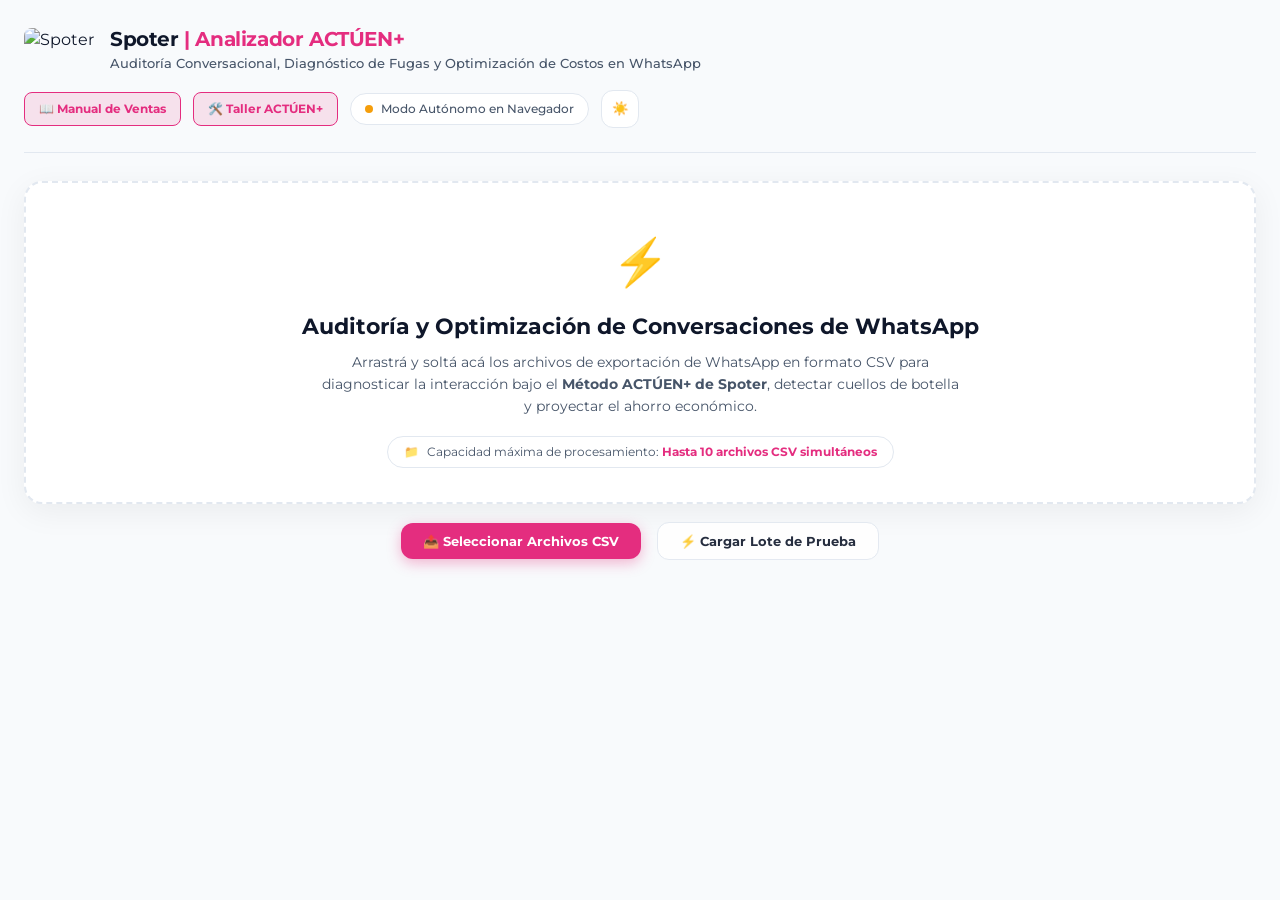
==== commit 1cf0ea0b: "fix: manual de ventas funcional y alineado al catálogo, vista clásica retirada - El manual tiraba Sy" ====
--- a/index_v2.4_clasico.html
+++ b/index_v2.4_clasico.html
@@ -3,694 +3,23 @@
 <head>
   <meta charset="UTF-8">
   <meta name="viewport" content="width=device-width, initial-scale=1.0">
-  <title>Spoter | Analizador ACTÚEN+ - Auditoría Conversacional en WhatsApp</title>
-  
-  <!-- Tipografía Oficial Montserrat -->
-  <link rel="preconnect" href="https://fonts.googleapis.com">
-  <link rel="preconnect" href="https://fonts.gstatic.com" crossorigin>
-  <link href="https://fonts.googleapis.com/css2?family=Montserrat:wght@400;500;600;700;800&display=swap" rel="stylesheet">
-  
-  <!-- Chart.js para visualizaciones interactivas -->
-  <script src="https://cdn.jsdelivr.net/npm/chart.js"></script>
-  
-  <!-- PapaParse para procesamiento autónomo -->
-  <script src="https://cdnjs.cloudflare.com/ajax/libs/PapaParse/5.4.1/papaparse.min.js"></script>
-  
-  <script>
-    // Limpieza de Service Workers y cachés residuales de otros proyectos en localhost:8080
-    if ('serviceWorker' in navigator) {
-      navigator.serviceWorker.getRegistrations().then(registrations => {
-        for (const reg of registrations) reg.unregister();
-      });
-    }
-    if ('caches' in window) {
-      caches.keys().then(names => {
-        for (const name of names) caches.delete(name);
-      });
-    }
-  </script>
-  <link rel="stylesheet" href="app.css">
+  <title>Spoter | Analizador ACTÚEN+</title>
+  <!--
+    La vista clásica de 5 pestañas se retiró. Compartía app.js con la vista
+    actual pero le faltaban ~50 elementos que app.js necesita, así que LTV,
+    motivos de handoff, simulador, exportación y selector de rubro desaparecían
+    sin aviso. Congelarla con el app.js viejo traía de vuelta números
+    inventados. Esta página queda para que los enlaces viejos sigan andando.
+  -->
+  <meta http-equiv="refresh" content="0; url=index.html">
+  <link rel="canonical" href="index.html">
+  <style>
+    body { font-family: -apple-system, BlinkMacSystemFont, 'Segoe UI', sans-serif; background: #0b0f19; color: #fff; display: grid; place-items: center; min-height: 100vh; margin: 0; padding: 0 16px; text-align: center; }
+    a { color: #e42d7f; font-weight: 700; }
+  </style>
 </head>
 <body>
-
-  <div class="container">
-    
-    <!-- Encabezado Principal Spoter (Limpio al Iniciar) -->
-    <header class="app-header">
-      <div class="brand-group">
-        <img src="https://spoter.com.ar/wp-content/uploads/2022/11/Logo-Spoter.png" alt="Spoter" class="spoter-logo">
-        <div class="brand-titles">
-          <h1>Spoter <span>| Analizador ACTÚEN+</span></h1>
-          <p id="subTitleHeader">Auditoría Conversacional, Diagnóstico de Fugas y Optimización de Costos en WhatsApp</p>
-        </div>
-      </div>
-      <div class="header-actions">
-        <a href="manual_ventas.html" target="_blank" class="btn-manual-link" style="text-decoration: none; display: inline-flex; align-items: center; gap: 6px; padding: 7px 14px; border-radius: 8px; border: 1px solid var(--spoter-pink); color: var(--spoter-pink); font-size: 12px; font-weight: 700; background: var(--spoter-pink-light); transition: all 0.2s ease;">
-          📖 Manual de Ventas
-        </a>
-        <div class="status-indicator" id="apiStatusBadge">
-          <span class="status-dot"></span> Verificando conexión...
-        </div>
-        <button class="btn-icon" id="btnTheme" title="Alternar tema claro/oscuro">🌙</button>
-      </div>
-    </header>
-
-    <!-- Panel Inicial de Carga / Ingestión (Se oculta tras procesar) -->
-    <section class="upload-container" id="dropzonePanel">
-      <!-- Cuadro inicial de Drag & Drop -->
-      <div class="dropzone-box" id="dropzoneBox">
-        <div class="upload-icon">⚡</div>
-        <h3>Auditoría y Optimización de Conversaciones de WhatsApp</h3>
-        <p class="dropzone-desc">
-          Arrastrá y soltá acá los archivos de exportación de WhatsApp en formato CSV para diagnosticar la interacción bajo el <strong>Método ACTÚEN+ de Spoter</strong>, detectar cuellos de botella y proyectar el ahorro económico.
-        </p>
-        
-        <!-- Indicador de Cantidad Máxima de Archivos -->
-        <div class="upload-max-badge">
-          <span class="max-badge-icon">📁</span>
-          <span>Capacidad máxima de procesamiento: <strong>Hasta 10 archivos CSV simultáneos</strong></span>
-        </div>
-      </div>
-      
-      <!-- Botones por FUERA del cuadro inicial -->
-      <div class="upload-btn-group-outside">
-        <button class="btn btn-primary btn-select-files" id="btnUpload">
-          📤 Seleccionar Archivos CSV
-        </button>
-        <button class="btn btn-secondary btn-test-batch" id="btnLoadDefault">
-          ⚡ Cargar Lote de Prueba
-        </button>
-        <input type="file" id="fileInput" multiple accept=".csv" style="display: none;">
-      </div>
-    </section>
-
-    <!-- Wizard Intermedio de Calibración Spoter (Se activa tras procesar y antes de mostrar resultados) -->
-    <section class="wizard-panel" id="wizardSection" style="display: none;">
-      <div class="wizard-header">
-        <div class="wizard-step-tag">Paso 1 de 2 • Configuración Previa al Diagnóstico</div>
-        <h2>⚙️ Calibración de Parámetros del Análisis ACTÚEN+</h2>
-        <p>
-          El sistema auditó las conversaciones y detectó los siguientes parámetros operativos. Podés confirmarlos o modificarlos antes de ingresar al informe completo:
-        </p>
-      </div>
-
-      <div class="wizard-steps-grid">
-        <!-- Paso 1: Rubro -->
-        <div class="wizard-step-card">
-          <div class="step-badge">1</div>
-          <div class="step-content">
-            <h4>🏢 Rubro de la Empresa</h4>
-            <p class="step-hint" id="wizRubroDetectedHint">Detectado automáticamente por vocabulario de clientes</p>
-            <select class="wizard-select" id="wizSelectRubro">
-              <option value="salud_obra_social">🏥 Salud, Obras Sociales & Prepagas</option>
-              <option value="construccion_corralon">🧱 Construcción, Corralones & Materiales</option>
-              <option value="automotor_concesionaria">🚗 Concesionarias, Talleres & Repuestos</option>
-              <option value="inmobiliaria_desarrollos">🏢 Inmobiliarias & Desarrollos</option>
-              <option value="seguros_fintech">💳 Seguros, Préstamos & Finanzas</option>
-              <option value="educacion_institutos">🎓 Educación, Cursos & Universidades</option>
-              <option value="comercio_retail">🛍️ Comercio, Retail & E-commerce</option>
-              <option value="turismo_hoteleria">✈️ Turismo, Hoteles & Agencias</option>
-              <option value="gastronomia_delivery">🍕 Gastronomía, Delivery & Bares</option>
-              <option value="saas_b2b_tecnologia">💻 Software, SaaS & B2B</option>
-              <option value="servicios_generales">⚙️ Servicios Profesionales & Generales</option>
-            </select>
-            <div class="step-detail" id="wizRubroDetail">Calibra SLA óptimo, plantillas y patrones de consulta del sector.</div>
-          </div>
-        </div>
-
-        <!-- Paso 2: Foco -->
-        <div class="wizard-step-card">
-          <div class="step-badge">2</div>
-          <div class="step-content">
-            <h4>🎯 Foco del Canal de Atención</h4>
-            <p class="step-hint" id="wizFocusDetectedHint">Evaluación comercial vs asistencial</p>
-            <select class="wizard-select" id="wizSelectFocus">
-              <option value="auto">🎯 Foco: Detección Automática</option>
-              <option value="ventas">🛍️ Modo Ventas / Comercial (Cotizaciones & Cierre)</option>
-              <option value="soporte">🎧 Modo Soporte / Gestión (Trámites & Reclamos)</option>
-            </select>
-            <div class="step-detail" id="wizFocusDetail">Define si se audita conversión comercial o eficiencia de resolución.</div>
-          </div>
-        </div>
-
-        <!-- Paso 3: Política de Handoff -->
-        <div class="wizard-step-card">
-          <div class="step-badge">3</div>
-          <div class="step-content">
-            <h4>🤖 Política de Handoff</h4>
-            <p class="step-hint">Derivación Bot ➔ Asesor Humano</p>
-            <select class="wizard-select" id="wizSelectHandoff">
-              <option value="hybrid">⚖️ Híbrido (Equilibrado)</option>
-              <option value="bot_priority">🤖 Bot Autoservicio (Max Automatización)</option>
-              <option value="human_priority">👤 Humano Prioritario (Venta Consultiva)</option>
-            </select>
-            <div class="step-detail" id="wizHandoffDetail">Ajusta el balance de automatización y auditoría de cuellos de botella.</div>
-          </div>
-        </div>
-      </div>
-
-      <!-- Criterios de Calificación al finalizar el wizard -->
-      <div class="wizard-criteria-section" id="wizardCriteriaSection">
-        <div class="criteria-header">
-          <h3>🔍 Criterios de Calificación Spoter según tu Selección</h3>
-          <span class="criteria-tag-active" id="wizSummaryBadge">Configuración Lista</span>
-        </div>
-        <div class="qualification-grid" id="wizardQualGrid">
-          <div class="qualification-item">
-            <strong>🏢 Rubro & Benchmarks</strong>
-            <p id="wizTxtRubroQual">Cargando benchmark del sector...</p>
-          </div>
-          <div class="qualification-item">
-            <strong>🎯 Foco & Tipo de Interacción</strong>
-            <p id="wizTxtFocusQual">Calculando afinidad comercial...</p>
-          </div>
-          <div class="qualification-item">
-            <strong>🤖 Política de Handoff & Automatización</strong>
-            <p id="wizTxtHandoffQual">Evaluando balance bot vs personas...</p>
-          </div>
-          <div class="qualification-item">
-            <strong>⏱️ Calibración de SLA y Tiempos</strong>
-            <p id="wizTxtSlaQual">Ajustando umbrales de alerta y zona fría...</p>
-          </div>
-        </div>
-      </div>
-
-      <!-- Botón de Transición al Análisis -->
-      <div class="wizard-actions">
-        <button class="btn btn-primary btn-proceed-analysis" id="btnProceedToDashboard">
-          🚀 Pasar al Análisis ➔
-        </button>
-      </div>
-    </section>
-
-    <!-- Contenido del Dashboard (Se activa tras pasar el wizard) -->
-    <main id="dashboardContent" style="display: none;">
-
-      <!-- Barra Ejecutiva Superior de Mando (Se Mantiene Visible Bien Arriba) -->
-      <section class="executive-top-bar" id="executiveTopBar">
-        <div class="executive-context">
-          <div class="context-badges">
-            <span class="badge-rubro" id="badgeRubroTop">🏢 Rubro: Detectando...</span>
-            <span class="badge-files" id="badgeFilesTop">📁 0 archivos procesados</span>
-          </div>
-          <div class="context-selectors">
-            <div class="selector-group">
-              <label for="selectFocus">Foco del Canal:</label>
-              <select class="focus-select" id="selectFocus" title="Cambiar foco de análisis">
-                <option value="auto">🎯 Foco: Automático</option>
-                <option value="ventas">🛍️ Modo Ventas / Comercial</option>
-                <option value="soporte">🎧 Modo Soporte / Gestión</option>
-              </select>
-            </div>
-
-            <div class="selector-group">
-              <label for="selectHandoff">Política Handoff:</label>
-              <select class="focus-select" id="selectHandoff" title="Política de Handoff (Derivación Bot ➔ Asesor)">
-                <option value="hybrid">⚖️ Híbrido (Equilibrado)</option>
-                <option value="bot_priority">🤖 Bot Autoservicio (Max Automatización)</option>
-                <option value="human_priority">👤 Humano Prioritario (Venta Consultiva)</option>
-              </select>
-            </div>
-          </div>
-        </div>
-
-        <div class="executive-actions">
-          <button class="btn btn-primary" id="btnTopDownloadReport">
-            📥 Descargar Informe (.md)
-          </button>
-          <button class="btn btn-secondary" id="btnTopPrintReport">
-            🖨️ Guardar PDF
-          </button>
-          <button class="btn btn-outline-danger" id="btnResetAnalysis" title="Cargar nuevos archivos de chat">
-            🔄 Nuevo Análisis
-          </button>
-        </div>
-      </section>
-
-      <!-- Ficha Técnica de Calificación Automática Spoter (CÓMO se definieron) -->
-      <section class="qualification-panel" id="qualificationPanel">
-        <div class="qualification-header">
-          <h3>🔍 Criterios de Clasificación Automática de Spoter</h3>
-          <span style="font-size: 11px; color: var(--text-muted);">Análisis Semántico en Tiempo Real</span>
-        </div>
-        <div class="qualification-grid">
-          <div class="qualification-item" id="itemRubroQual">
-            <strong>🏢 Rubro Detectado</strong>
-            <p id="txtRubroQual">Analizando vocabulario y términos clave de los usuarios...</p>
-          </div>
-          <div class="qualification-item" id="itemFocusQual">
-            <strong>🎯 Foco de Negocio (Ventas vs Soporte)</strong>
-            <p id="txtFocusQual">Calculando afinidad comercial vs asistencial...</p>
-          </div>
-          <div class="qualification-item" id="itemHandoffQual">
-            <strong>🤖 Política de Handoff & Automatización</strong>
-            <p id="txtHandoffQual">Evaluando el balance de mensajes resueltos por bot vs personal humano...</p>
-          </div>
-          <div class="qualification-item" id="itemSlaQual">
-            <strong>⏱️ Calibración de SLA y Tiempos</strong>
-            <p id="txtSlaQual">Comparando los tiempos reales contra el estándar saludable del sector...</p>
-          </div>
-        </div>
-      </section>
-
-      <!-- Guía Explicativa del Semáforo Spoter -->
-      <div class="kpi-legend-bar">
-        <span class="legend-title">🚦 Semáforo de Calificación Spoter:</span>
-        <div class="legend-badges">
-          <span class="legend-item"><span class="dot-green"></span> <strong>Verde (Bueno):</strong> Cumple estándar saludable ACTÚEN+</span>
-          <span class="legend-item"><span class="dot-yellow"></span> <strong>Amarillo (Alerta):</strong> Fricción operativa / Mejorable</span>
-          <span class="legend-item"><span class="dot-red"></span> <strong>Rojo (Malo):</strong> Fuga de clientes, lentitud crítica o sobrecosto</span>
-        </div>
-      </div>
-
-      <!-- Banner de Métricas Clave (KPIs Clickables con Semáforo y Contexto) -->
-      <section class="kpi-grid">
-        <div class="kpi-card" id="cardKpiTotalMsgs" data-kpi="total_msgs" title="Hacé clic para ver la explicación">
-          <div class="kpi-title">
-            <span>Total Mensajes</span>
-            <span class="kpi-status-tag status-neutral" id="tagKpiTotalMsgs">ℹ️ AUDITADO</span>
-          </div>
-          <div class="kpi-value" id="kpiTotalMsgs">-</div>
-          <div class="kpi-sub" id="kpiTotalSub">Volumen analizado del período</div>
-        </div>
-
-        <div class="kpi-card" id="cardKpiClients" data-kpi="clients" title="Hacé clic para ver el desglose de los 3 picos de horarios">
-          <div class="kpi-title">
-            <span>Usuarios Atendidos</span>
-            <span class="kpi-status-tag status-neutral" id="tagKpiClients">📅 DEMANDA</span>
-          </div>
-          <div class="kpi-value" id="kpiClients">-</div>
-          <div class="kpi-peaks-vertical" id="kpiPeaksVerticalContainer">
-            <div class="kpi-peak-row">
-              <span class="peak-badge-num">1.</span>
-              <span class="peak-time" id="peakRowTime1">--:-- hs</span>
-              <span class="peak-count" id="peakRowCount1">(--)</span>
-            </div>
-            <div class="kpi-peak-row">
-              <span class="peak-badge-num">2.</span>
-              <span class="peak-time" id="peakRowTime2">--:-- hs</span>
-              <span class="peak-count" id="peakRowCount2">(--)</span>
-            </div>
-            <div class="kpi-peak-row">
-              <span class="peak-badge-num">3.</span>
-              <span class="peak-time" id="peakRowTime3">--:-- hs</span>
-              <span class="peak-count" id="peakRowCount3">(--)</span>
-            </div>
-          </div>
-        </div>
-
-        <div class="kpi-card alert" id="cardKpiFrag" data-kpi="fragmentation" title="Hacé clic para ver la explicación">
-          <div class="kpi-title">
-            <span>Fragmentación (C)</span>
-            <span class="kpi-status-tag status-alert" id="tagKpiFrag">🔴 MALO / CRÍTICO</span>
-          </div>
-          <div class="kpi-value" id="kpiFragmentation">-%</div>
-          <div class="kpi-sub" id="kpiFragSub">Ráfagas de 2 o más mensajes</div>
-        </div>
-
-        <div class="kpi-card warning" id="cardKpiWait" data-kpi="wait_time" title="Hacé clic para ver la explicación y SLA del rubro">
-          <div class="kpi-title">
-            <span>Espera Media (T)</span>
-            <span class="kpi-status-tag status-warning" id="tagKpiWait">🟡 ALERTA</span>
-          </div>
-          <div class="kpi-value" id="kpiAvgWait">- min</div>
-          <div class="kpi-sub" id="kpiWaitSub">SLA rubro: -</div>
-        </div>
-
-        <div class="kpi-card success" id="cardKpiSavings" data-kpi="savings" title="Hacé clic para ver el desglose del Beneficio Económico y ROI">
-          <div class="kpi-title">
-            <span>Beneficio Económico</span>
-            <span class="kpi-status-tag status-success" id="tagKpiSavings">🟢 BUENO / ROI</span>
-          </div>
-          <div class="kpi-value" id="kpiSavedMsgs">-$0 (-%)</div>
-          <div class="kpi-sub" id="kpiSavedSub">Ahorro mensual proyectado</div>
-        </div>
-
-        <div class="kpi-card warning" id="kpiCardBottleneck" data-kpi="bottleneck" title="Hacé clic para ver la distribución de carga y handoff">
-          <div class="kpi-title">
-            <span id="kpiBottleneckTitle">Carga de Atención</span>
-            <span class="kpi-status-tag status-warning" id="tagKpiBottleneck">🟡 ALERTA</span>
-          </div>
-          <div class="kpi-value" style="font-size: 16px;" id="kpiBottleneck">-</div>
-          <div class="kpi-sub" id="kpiBottleneckSub">Distribución del equipo</div>
-        </div>
-      </section>
-
-      <!-- Navegación por Pestañas Spoter (Botones Ejecutivos Grandes y Visibles) -->
-      <nav class="tabs-nav" id="mainTabsNav">
-        <button class="tab-btn active" data-tab="tabScorecard">
-          <span class="tab-num">1</span>
-          <span class="tab-label">Semáforo ACTÚEN+</span>
-        </button>
-        <button class="tab-btn" data-tab="tabTopics">
-          <span class="tab-num">2</span>
-          <span class="tab-label">Demanda & Ping-Pong</span>
-        </button>
-        <button class="tab-btn" data-tab="tabFriction">
-          <span class="tab-num">3</span>
-          <span class="tab-label">Fugas & Tiempos Calibrados</span>
-        </button>
-        <button class="tab-btn" data-tab="tabTemplates">
-          <span class="tab-num">4</span>
-          <span class="tab-label">Respuestas Maestras</span>
-        </button>
-        <button class="tab-btn" data-tab="tabSimulator">
-          <span class="tab-num">5</span>
-          <span class="tab-label">Simulador de Ahorro</span>
-        </button>
-      </nav>
-
-      <!-- Pestaña 1: Semáforo ACTÚEN+ -->
-      <section class="tab-pane active" id="tabScorecard">
-        <div class="scorecard-grid" id="scorecardGrid">
-          <!-- Renderizado dinámico desde app.js -->
-        </div>
-      </section>
-
-
-      <!-- Pestaña 2: Top Motivos de Consulta & Ping-Pong -->
-      <section class="tab-pane" id="tabTopics">
-        
-        <!-- Bloque Comparativo Ejecutivo: Ping-Pong Real vs Ideal -->
-        <div class="pingpong-compare-block">
-          <div class="pingpong-header">
-            <h3>🏓 Análisis Comparativo de Ping-Pong: Realidad vs. Estándar Ideal ACTÚEN+</h3>
-            <span class="pingpong-badge-excess" id="badgePingPongExcess">Factor Exceso: -</span>
-          </div>
-          <p style="font-size: 13px; color: var(--text-secondary); margin-bottom: 16px;">
-            Mide la cantidad de mensajes intercambiados entre el interlocutor (cliente) y la empresa para resolver una consulta. Se compara contra el estándar óptimo de <strong>4.5 mensajes totales</strong> (resolución en 1 solo bloque estructurado).
-          </p>
-          <div class="pingpong-cards-grid">
-            <div class="pingpong-card">
-              <div class="pingpong-card-title">👤 Interlocutor (Cliente)</div>
-              <div class="pingpong-card-val" id="ppClientVal">- msgs</div>
-              <div class="pingpong-card-sub" id="ppClientSub">Estándar Ideal: <strong>2.5 msgs</strong> (Consulta + Confirmación)</div>
-            </div>
-            <div class="pingpong-card">
-              <div class="pingpong-card-title">🏢 Operador (Empresa)</div>
-              <div class="pingpong-card-val" id="ppOpVal">- msgs</div>
-              <div class="pingpong-card-sub" id="ppOpSub">Estándar Ideal: <strong>2.0 msgs</strong> (Respuesta Maestra + Cierre)</div>
-            </div>
-            <div class="pingpong-card alert" id="cardPpTotal">
-              <div class="pingpong-card-title">🏓 Total Ping-Pong por Caso</div>
-              <div class="pingpong-card-val" id="ppTotalVal">- msgs</div>
-              <div class="pingpong-card-sub" id="ppTotalSub">Meta Saludable: <strong>4.5 a 6 msgs</strong></div>
-            </div>
-          </div>
-        </div>
-
-        <div class="panel-grid">
-          <div class="card-panel">
-            <h3 id="topicsChartTitle">Consultas Principales y Nivel de Ping-Pong (Real vs Ideal)</h3>
-            <div style="height: 360px;">
-              <canvas id="chartTopics"></canvas>
-            </div>
-          </div>
-          <div class="card-panel">
-            <h3>Detalle Cuantitativo de Ping-Pong por Motivo de Consulta</h3>
-            <div class="table-wrapper">
-              <table class="data-table">
-                <thead>
-                  <tr>
-                    <th>Categoría</th>
-                    <th>Usuarios</th>
-                    <th>%</th>
-                    <th>Msgs Cliente</th>
-                    <th>Msgs Operador</th>
-                    <th>Total Caso</th>
-                    <th>Exceso</th>
-                    <th>Semáforo</th>
-                  </tr>
-                </thead>
-                <tbody id="topicsTableBody">
-                  <!-- Renderizado dinámico -->
-                </tbody>
-              </table>
-            </div>
-          </div>
-        </div>
-      </section>
-
-      <!-- Pestaña 3: Fugas Operativas, Tiempos y Horarios -->
-      <section class="tab-pane" id="tabFriction">
-        
-        <!-- Explicación de Zona Fría (Zona Azul) -->
-        <div class="info-callout" style="border-left: 4px solid #3b82f6; background: rgba(59, 130, 246, 0.07); margin-bottom: 24px;">
-          <div style="display: flex; align-items: center; gap: 8px; font-weight: 700; color: #60a5fa; margin-bottom: 6px;">
-            <span>❄️ ¿Qué es la "Zona Fría" (Zona Azul) en el SLA de WhatsApp?</span>
-          </div>
-          <p style="font-size: 13px; color: var(--text-secondary); line-height: 1.5; margin: 0;">
-            Representa todas las esperas superiores a <strong>15 minutos</strong>. En WhatsApp, un canal sincrónico e inmediato, cuando un lead o cliente espera más de 15 min entra en <em>enfriamiento crítico</em> ("lead frío"): <strong>más del 70% acude a la competencia o abandona la consulta frustrado</strong>. Es la zona donde se producen las mayores fugas de ventas y quejas operativas.
-          </p>
-        </div>
-
-        <!-- Gráficos de Tiempos Aceitados: Mensaje Inicial vs. En Conversación -->
-        <div style="margin-bottom: 24px;">
-          <div style="display: flex; justify-content: space-between; align-items: flex-end; flex-wrap: wrap; gap: 10px; margin-bottom: 14px;">
-            <div>
-              <h3 style="font-family: var(--font-heading); font-size: 18px;">⏱️ Tiempos Aceitados (T): Mensaje Inicial vs. Mensajes en Conversación</h3>
-              <p style="font-size: 13px; color: var(--text-secondary);" id="slaDescriptionText">
-                Compara en la misma escala el tiempo de primera atención frente al tiempo de respuesta entre turnos sucesivos.
-              </p>
-            </div>
-          </div>
-
-          <div class="wait-times-comparison-grid">
-            <div class="card-panel">
-              <div class="chart-header-group">
-                <h4>⏱️ 1. Espera en Mensaje Inicial (Primera Atención / Cola)</h4>
-                <span class="badge-tag blue" id="tagInitialWaitAvg">Promedio: - min</span>
-              </div>
-              <p style="font-size: 12px; color: var(--text-muted); margin-bottom: 12px;">
-                Tiempo transcurrido desde que el usuario escribe su primer mensaje hasta la primera respuesta de la empresa.
-              </p>
-              <div style="height: 240px;">
-                <canvas id="chartWaitTimesInitial"></canvas>
-              </div>
-            </div>
-
-            <div class="card-panel">
-              <div class="chart-header-group">
-                <h4>💬 2. Espera en Conversación (Continuidad / Ping-Pong)</h4>
-                <span class="badge-tag green" id="tagInConvWaitAvg">Promedio: - min</span>
-              </div>
-              <p style="font-size: 12px; color: var(--text-muted); margin-bottom: 12px;">
-                Tiempo de espera entre mensajes sucesivos una vez que la conversación ya está abierta y en curso.
-              </p>
-              <div style="height: 240px;">
-                <canvas id="chartWaitTimesInConv"></canvas>
-              </div>
-            </div>
-          </div>
-        </div>
-
-        <!-- Mapa de Días y Horas de Inicio (Primer Contacto) -->
-        <div class="card-panel" style="margin-bottom: 24px;">
-          <div style="display: flex; justify-content: space-between; align-items: center; flex-wrap: wrap; gap: 10px; margin-bottom: 12px;">
-            <h3>📅 Mapa de Horarios y Días de Entrada (Cuándo Llegan tus Clientes)</h3>
-            <span class="badge-tag pink" id="badgeTop3HoursSchedule">Top 3 Picos: -</span>
-          </div>
-          <p style="font-size: 13px; color: var(--text-secondary); margin-bottom: 16px;" id="scheduleSummaryText">
-            Permite dimensionar la cobertura de asesores y bots en horarios pico y fuera de hora comercial.
-          </p>
-          <div class="panel-grid" style="margin-bottom: 0;">
-            <div>
-              <h4 style="font-size: 13px; color: var(--spoter-pink); margin-bottom: 10px;">Distribución por Día de la Semana</h4>
-              <div style="height: 220px;">
-                <canvas id="chartWeekdaySchedule"></canvas>
-              </div>
-            </div>
-            <div>
-              <h4 style="font-size: 13px; color: var(--spoter-pink); margin-bottom: 10px;">Distribución por Hora del Día (00 a 23 hs)</h4>
-              <div style="height: 220px;">
-                <canvas id="chartHourlySchedule"></canvas>
-              </div>
-            </div>
-          </div>
-        </div>
-
-        <div class="panel-grid">
-          <div class="card-panel">
-            <h3>Distribución de Ráfagas (Cero Vueltas)</h3>
-            <div style="height: 250px;">
-              <canvas id="chartBursts"></canvas>
-            </div>
-            <p style="font-size: 12px; color: var(--text-secondary); margin-top: 15px; text-align: center;">
-              Las intervenciones de 2 o más mensajes consecutivos fragmentan la información y multiplican la carga mental.
-            </p>
-          </div>
-
-          <div class="card-panel">
-            <h3>Distribución de Carga: Bot vs Asesores Humanos</h3>
-            <div style="height: 250px;">
-              <canvas id="chartOperators"></canvas>
-            </div>
-          </div>
-        </div>
-
-        <div class="card-panel">
-          <h3>Métricas Críticas de Tiempos de Respuesta</h3>
-          <div class="kpi-grid" style="margin-top: 15px; margin-bottom: 0;">
-            <div class="kpi-card" data-kpi="avg_wait">
-              <div class="kpi-title"><span>Espera Promedio</span><span class="info-hint">ℹ️</span></div>
-              <div class="kpi-value" id="valAvgWait">-</div>
-            </div>
-            <div class="kpi-card" data-kpi="p90_wait">
-              <div class="kpi-title"><span>Percentil 90 (P90)</span><span class="info-hint">ℹ️</span></div>
-              <div class="kpi-value" id="valP90Wait">-</div>
-            </div>
-            <div class="kpi-card" data-kpi="p95_wait">
-              <div class="kpi-title"><span>Percentil 95 (P95)</span><span class="info-hint">ℹ️</span></div>
-              <div class="kpi-value" id="valP95Wait">-</div>
-            </div>
-            <div class="kpi-card alert" data-kpi="over_warning">
-              <div class="kpi-title"><span>Fuera de SLA</span><span class="info-hint">ℹ️</span></div>
-              <div class="kpi-value" id="valOver15">-</div>
-            </div>
-            <div class="kpi-card alert" data-kpi="drops">
-              <div class="kpi-title"><span>Expulsiones Sistema</span><span class="info-hint">ℹ️</span></div>
-              <div class="kpi-value" id="valDrops">-</div>
-            </div>
-          </div>
-        </div>
-      </section>
-
-      <!-- Pestaña 4: Respuestas Maestras del Rubro -->
-      <section class="tab-pane" id="tabTemplates">
-        <div style="margin-bottom: 18px; display: flex; justify-content: space-between; align-items: flex-end; flex-wrap: wrap; gap: 10px;">
-          <div>
-            <h2 style="font-family: var(--font-heading); font-size: 20px;">Plantillas Condensadas "Cero Vueltas"</h2>
-            <p style="font-size: 13px; color: var(--text-secondary);" id="templatesSubTitle">
-              Reemplazan las conversaciones desordenadas por 1 solo bloque estructurado con viñetas y llamado a la acción.
-            </p>
-          </div>
-          <button class="btn btn-secondary" id="btnToggleMoreTemplates">
-            ➕ Ver Más Plantillas del Rubro
-          </button>
-        </div>
-        <div id="templatesList">
-          <!-- Renderizado dinámico de tarjetas Antes vs Después -->
-        </div>
-      </section>
-
-      <!-- Pestaña 5: Simulador de Ahorro y Beneficio Económico -->
-      <section class="tab-pane" id="tabSimulator">
-        <div class="simulator-box">
-          <h2 style="font-family: var(--font-heading); font-size: 22px; margin-bottom: 8px;">
-            Simulador de Eficiencia Operativa y Beneficio Económico
-          </h2>
-          
-          <!-- Explicación Clara del Objetivo de Optimización -->
-          <div class="info-callout" style="margin-top: 16px;">
-            <strong>🎯 ¿En base a qué se calcula el objetivo de optimización?</strong>
-            <p id="txtOptimizationRationale" style="margin-top: 6px; color: var(--text-secondary); font-size: 13px;">
-              Cargando línea de base de tu empresa...
-            </p>
-          </div>
-
-          <div class="slider-container">
-            <div style="display: flex; justify-content: space-between; font-weight: 700; margin-bottom: 10px;">
-              <span>Porcentaje de Eliminación de Mensajes Redundantes:</span>
-              <span id="sliderReductionVal" style="color: var(--spoter-pink); font-size: 20px;">60%</span>
-            </div>
-            <input type="range" id="reductionSlider" min="20" max="75" value="60" step="5">
-          </div>
-
-          <div class="kpi-grid">
-            <div class="kpi-card success" data-kpi="sim_msgs">
-              <div class="kpi-title"><span>Mensajes Ahorrados</span><span class="info-hint">ℹ️</span></div>
-              <div class="kpi-value" id="simSavedMsgs">-</div>
-              <div class="kpi-sub" id="simSavedMsgsSub">Reducción mensual de envíos</div>
-            </div>
-            <div class="kpi-card success" data-kpi="sim_hours">
-              <div class="kpi-title"><span>Retorno Financiero Mensual</span><span class="info-hint">💰</span></div>
-              <div class="kpi-value" id="simSavedHours">-</div>
-              <div class="kpi-sub" id="simHoursSub">Horas liberadas + Ahorro de API</div>
-            </div>
-            <div class="kpi-card" data-kpi="sim_avg">
-              <div class="kpi-title"><span>Nuevo Promedio Conversación</span><span class="info-hint">ℹ️</span></div>
-              <div class="kpi-value" id="simNewAvg">-</div>
-              <div class="kpi-sub">Objetivo: 6 a 8 mensajes</div>
-            </div>
-          </div>
-
-          <div style="display: flex; gap: 14px; margin-top: 30px; flex-wrap: wrap;">
-            <button class="btn btn-primary" id="btnExportReport">
-              📄 Descargar Reporte Ejecutivo (.md)
-            </button>
-            <button class="btn btn-success" id="btnExportCanned">
-              💾 Exportar Atajos para CRM / WhatsApp (.json)
-            </button>
-            <button class="btn btn-secondary" onclick="window.print()">
-              🖨️ Imprimir / Guardar en PDF
-            </button>
-          </div>
-        </div>
-      </section>
-
-    </main>
-
-  </div>
-
-  <!-- Modal de Confirmación para "Nuevo Análisis" (Protege contra borrado accidental) -->
-  <div class="modal-backdrop" id="modalConfirmReset">
-    <div class="modal-dialog" style="max-width: 520px;">
-      <div class="modal-header">
-        <h3 style="color: var(--danger);">⚠️ Iniciar Nuevo Análisis</h3>
-        <button class="modal-close-btn" id="btnCancelResetCross">&times;</button>
-      </div>
-      <div class="modal-section">
-        <p style="font-size: 14px; margin-bottom: 12px;">
-          ¿Estás seguro de que deseás reiniciar el análisis actual de <strong id="resetCompanyName">la empresa</strong>?
-        </p>
-        <p style="font-size: 13px; color: var(--text-muted); background: var(--bg-primary); padding: 12px; border-radius: 8px; border: 1px solid var(--border-color);">
-          💡 <strong>Recomendación Spoter:</strong> Te sugerimos descargar el reporte ejecutivo antes de continuar por las dudas de que sea una acción accidental.
-        </p>
-      </div>
-      <div style="display: flex; flex-direction: column; gap: 10px; margin-top: 20px;">
-        <button class="btn btn-primary" id="btnDownloadBeforeReset" style="justify-content: center;">
-          📥 Descargar Informe Primero (.md)
-        </button>
-        <div style="display: flex; gap: 10px; justify-content: flex-end; margin-top: 6px;">
-          <button class="btn btn-secondary" id="btnCancelReset">
-            Cancelar
-          </button>
-          <button class="btn btn-danger" id="btnConfirmReset">
-            Sí, Limpiar y Cargar Nuevos
-          </button>
-        </div>
-      </div>
-    </div>
-  </div>
-
-  <!-- Modal Explicativo para Tarjetas (Clickable Cards) -->
-  <div class="modal-backdrop" id="explainModal">
-    <div class="modal-dialog">
-      <div class="modal-header">
-        <h3 id="modalTitle">Detalle de la Métrica</h3>
-        <button class="modal-close-btn" id="modalCloseBtn">&times;</button>
-      </div>
-      <div class="modal-section">
-        <h4>¿Qué significa este dato?</h4>
-        <p id="modalMeaning" style="white-space: pre-line;">-</p>
-      </div>
-      <div class="modal-section">
-        <h4>¿Cómo se calculó a partir de tus chats?</h4>
-        <p id="modalCalculation" style="white-space: pre-line;">-</p>
-      </div>
-      <div class="modal-section">
-        <h4>¿Por qué es crítico según el Método ACTÚEN+?</h4>
-        <p id="modalImpact" style="white-space: pre-line;">-</p>
-      </div>
-      <div class="modal-benchmark">
-        <strong>🎯 Benchmark Saludable:</strong> <span id="modalBenchmark">-</span>
-      </div>
-    </div>
-  </div>
-
-  <!-- Notificación Toast Flotante -->
-  <div class="toast" id="toastNotification">Mensaje</div>
-
-  <script src="app.js"></script>
+  <p>La vista clásica se retiró. Te llevamos al <a href="index.html">Analizador ACTÚEN+</a>.</p>
+  <script>location.replace('index.html');</script>
 </body>
 </html>
